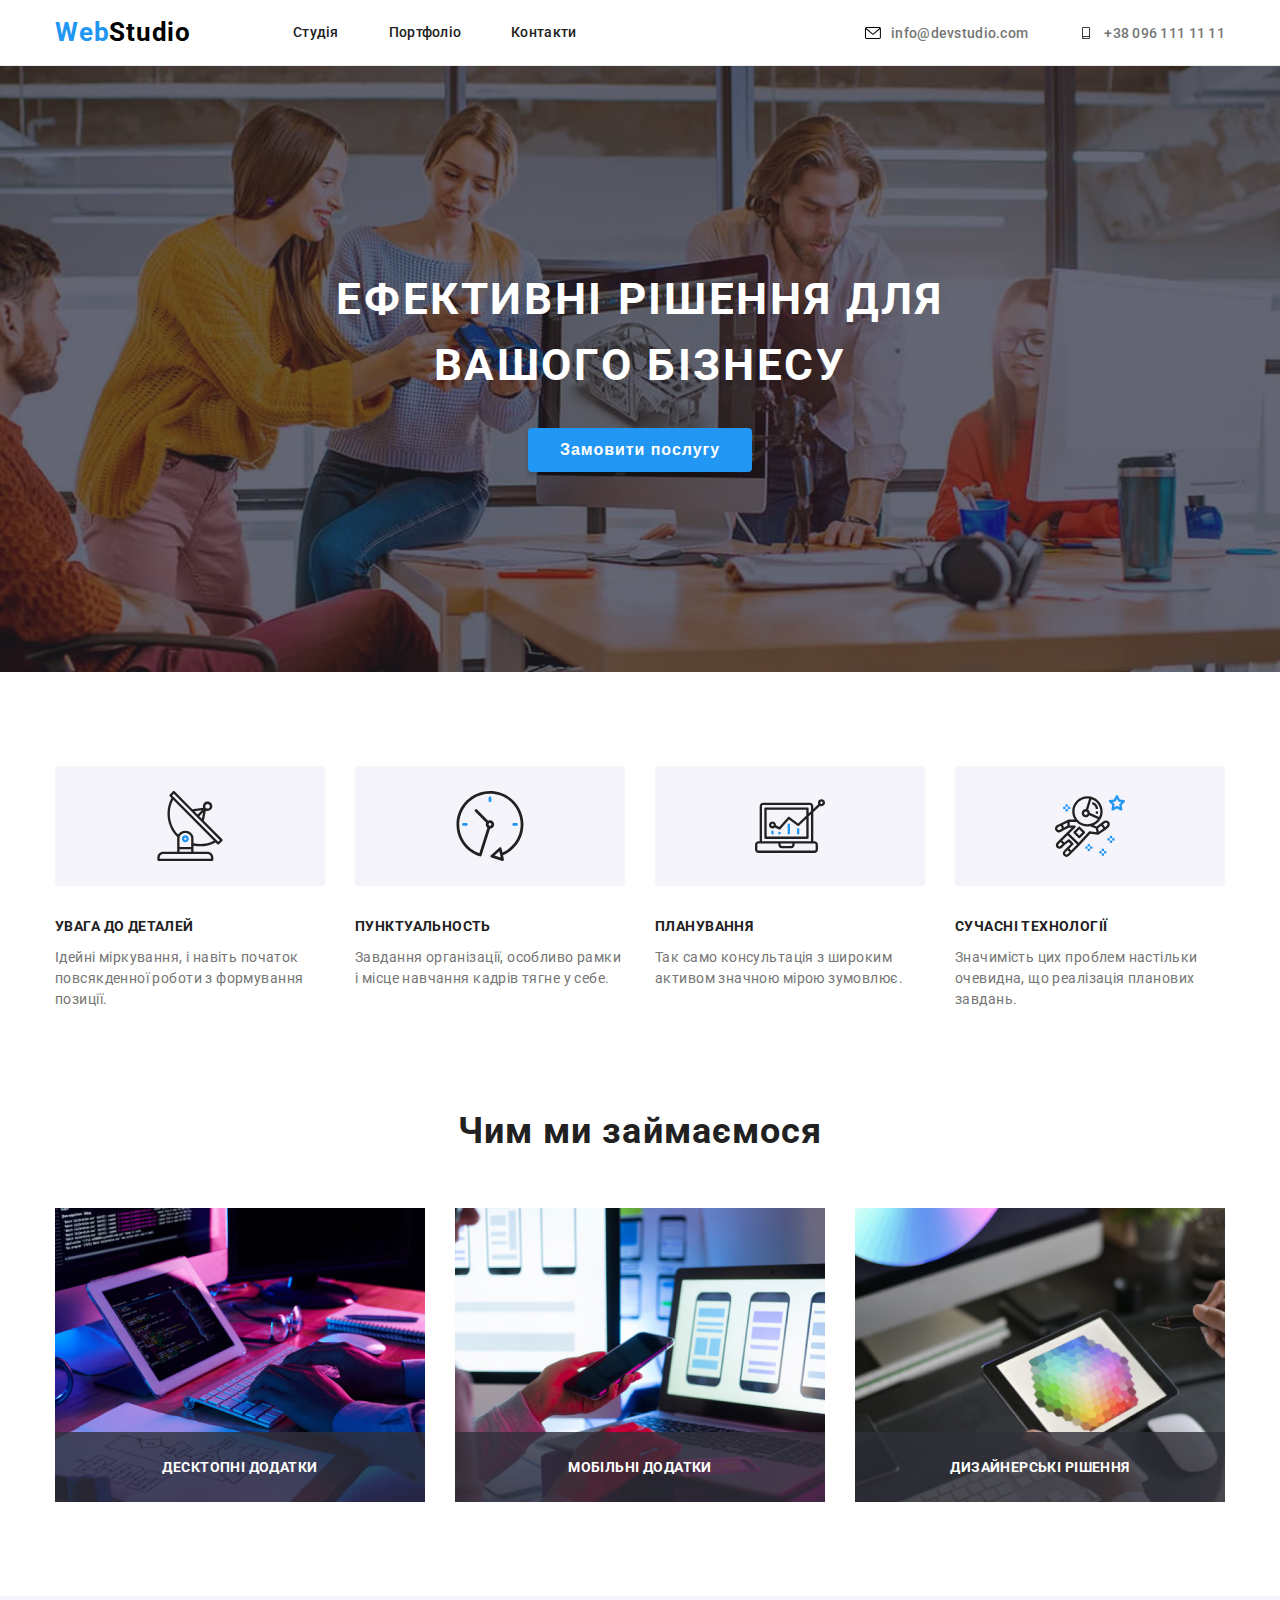
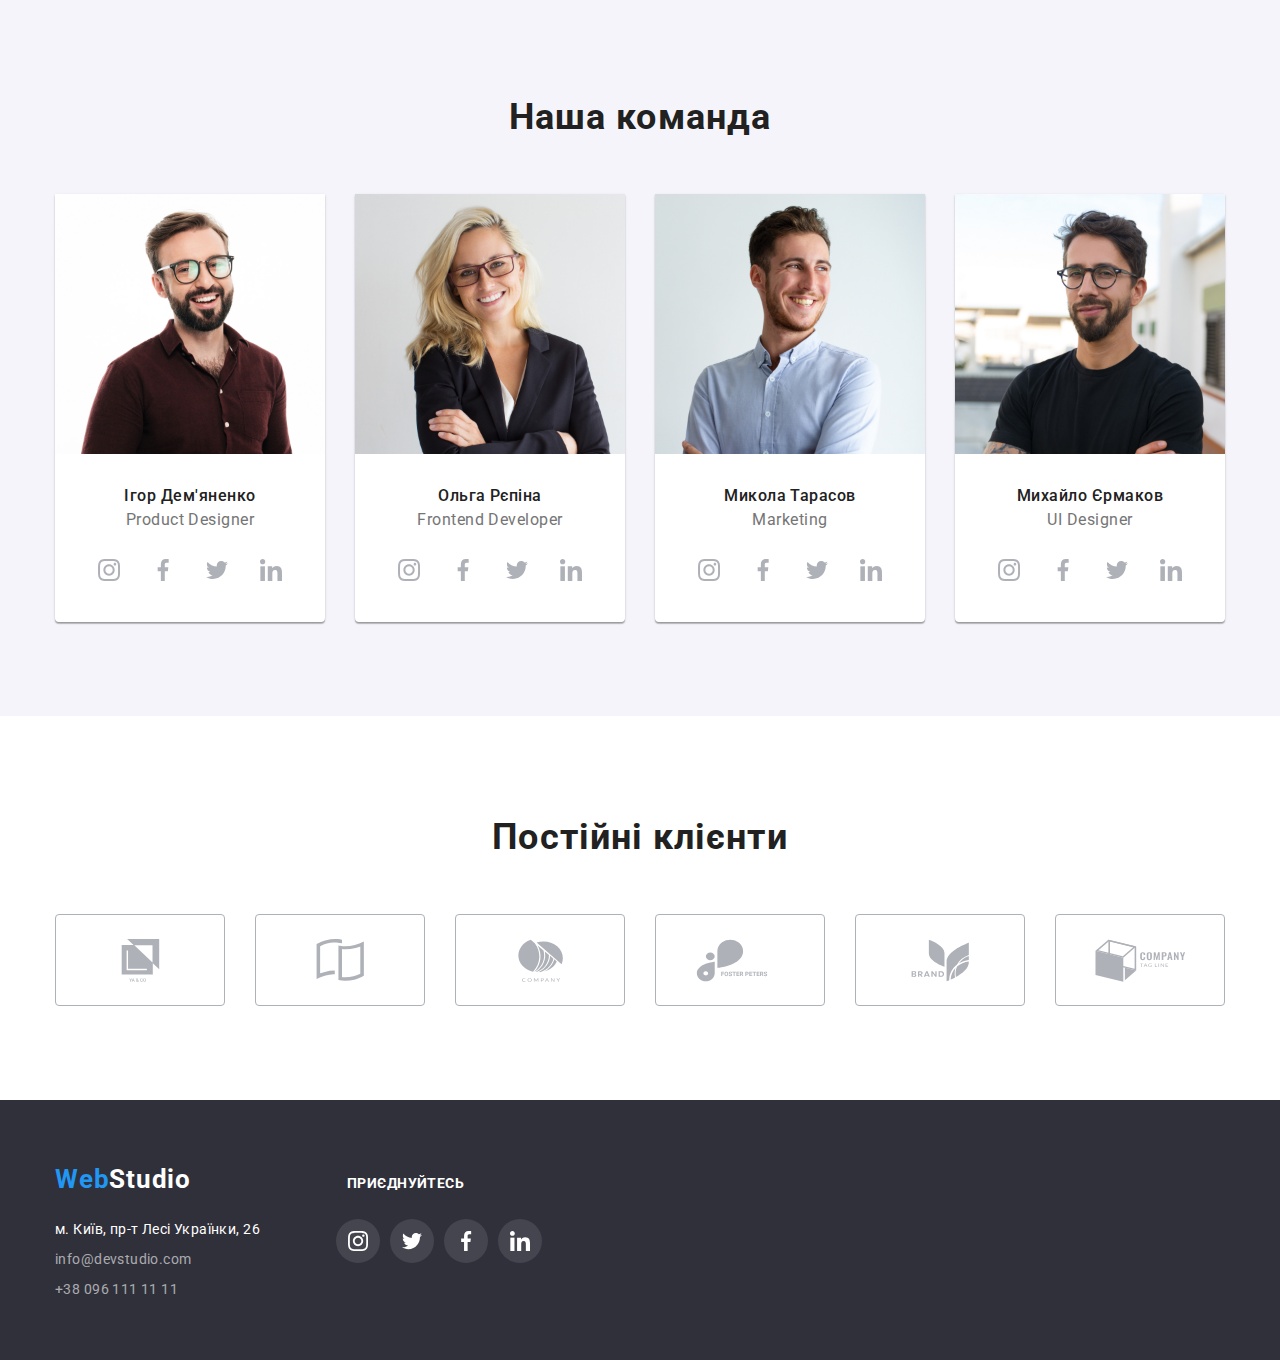
==== index.html @ 4a51af78 "+" ====
<!DOCTYPE html>
<html lang="uk">
  <head>
    <meta charset="UTF-8" />
    <meta http-equiv="X-UA-Compatible" content="IE=edge" />
    <meta name="viewport" content="width=device-width, initial-scale=1.0" />
    <link rel="preconnect" href="https://fonts.googleapis.com" />
    <link rel="preconnect" href="https://fonts.gstatic.com" crossorigin />
    <link
      href="https://fonts.googleapis.com/css2?family=Roboto:wght@400;500;700;900&display=swap"
      rel="stylesheet"
    />
    <link
      rel="stylesheet"
      href="https://cdnjs.cloudflare.com/ajax/libs/modern-normalize/1.1.0/modern-normalize.min.css"
      integrity="sha512-wpPYUAdjBVSE4KJnH1VR1HeZfpl1ub8YT/NKx4PuQ5NmX2tKuGu6U/JRp5y+Y8XG2tV+wKQpNHVUX03MfMFn9Q=="
      crossorigin="anonymous"
      referrerpolicy="no-referrer"
    />
    <link rel="stylesheet" href="css/style.css" />
    <title>WebStudio</title>
  </head>
  <body>
    <!-- header -->
    <header class="header">
      <div class="conteiner-header">
        <nav class="navbar">
          <a class="logo" href="/">Web<span class="logo-color">Studio</span></a>
          <ul class="nav-links">
            <li>
              <a href="./index.html" class="header-nav-link">Студія</a>
            </li>
            <li>
              <a href="./portfolio.html" class="header-nav-link">Портфоліо</a>
            </li>
            <li>
              <a href="#" class="header-nav-link">Контакти</a>
            </li>
          </ul>
        </nav>
        <ul class="contacts-link">
          <li>
            <a class="contacts-list" href="mailto:info@devstudio.com">
              <svg class="icon-header">
                <use href="./images/svg/sprite.svg#icon-envelope"></use>
              </svg>
              <span>info@devstudio.com</span>
            </a>
          </li>
          <li>
            <a class="contacts-list" href="tel:+380961111111">
              <svg class="icon-header">
                <use href="./images/svg/sprite.svg#icon-smartphone"></use>
              </svg>
              <span>+38 096 111 11 11</span></a
            >
          </li>
        </ul>
      </div>
    </header>

    <!-- first -->
    <main class="main">
      <section>
        <div class="conteiner-hero">
          <h1 class="tittle-hero">
            Ефективні рішення для <br />
            вашого бізнесу
          </h1>
          <button type="button" class="buttonn-request">Замовити послугу</button>
        </div>
      </section>

      <!-- seconnd -->

      <section class="section">
        <div class="conteiner">
          <h2 class="visually-hidden">it has to be hidden</h2>
          <ul class="about-list">
            <li>
              <a href="" class="about-link-icon">
                <svg class="about-icon">
                  <use href="./images/svg/sprite.svg#icon-antenna-1"></use>
                </svg>
              </a>
              <h3 class="about-title">УВАГА ДО ДЕТАЛЕЙ</h3>
              <p class="about-text">
                Ідейні міркування, і навіть початок повсякденної роботи з формування позиції.
              </p>
            </li>
            <li>
              <a href="" class="about-link-icon">
                <svg class="about-icon">
                  <use href="./images/svg/sprite.svg#icon-clock-1"></use>
                </svg>
              </a>
              <h3 class="about-title">Пунктуальность</h3>
              <p class="about-text">
                Завдання організації, особливо рамки і місце навчання кадрів тягне у себе.
              </p>
            </li>
            <li>
              <a href="" class="about-link-icon">
                <svg class="about-icon">
                  <use href="./images/svg/sprite.svg#icon-diagram-1"></use>
                </svg>
              </a>
              <h3 class="about-title">ПЛАНУВАННЯ</h3>
              <p class="about-text">
                Так само консультація з широким активом значною мірою зумовлює.
              </p>
            </li>
            <li>
              <a href="" class="about-link-icon">
                <svg class="about-icon">
                  <use href="./images/svg/sprite.svg#icon-astronaut-1"></use>
                </svg>
              </a>
              <h3 class="about-title">СУЧАСНІ ТЕХНОЛОГІЇ</h3>
              <p class="about-text">
                Значимість цих проблем настільки очевидна, що реалізація планових завдань.
              </p>
            </li>
          </ul>
        </div>
      </section>

      <!-- third -->
      <section class="section no-padding">
        <div class="conteiner">
          <h3 class="title-shirt">Чим ми займаємося</h3>
          <ul class="shirt-list">
            <li>
              <img
                class="pic"
                width="370"
                src="./images/box1.jpg"
                alt="стіл з монітором та планшетом за яким працює чоловік"
              />
              <div class="shirt-box">
                <p class="shirt-box-text">Десктопні додатки</p>
              </div>
            </li>
            <li>
              <img
                class="pic"
                width="370"
                src="./images/box2.jpg"
                alt="дівчина в руці тримає телефон та сидить перед ноутбуком"
              />
              <div class="shirt-box">
                <p class="shirt-box-text">Мобільні додатки</p>
              </div>
            </li>
            <li>
              <img
                class="pic"
                width="370"
                src="./images/box3.jpg"
                alt="чоловік стоїть перед комп'ютером тримає в лівій руці планшет"
              />
              <div class="shirt-box">
                <p class="shirt-box-text">Дизайнерські рішення</p>
              </div>
            </li>
          </ul>
        </div>
      </section>

      <!-- our team -->

      <section class="section section-team">
        <div class="conteiner">
          <h2 class="title-team">Наша команда</h2>
          <ul class="our-team-list">
            <li>
              <div class="box">
                <img width="270" class="pic" src="./images/img.jpg" alt="Игорь Демьяненко" />
                <div class="box-our-team">
                  <h3 class="title-our-team">Ігор Дем'яненко</h3>
                  <p class="text-our-team">Product Designer</p>
                  <ul class="team-icon-list">
                    <li>
                      <a href="" class="team-icon-link">
                        <svg class="team-icon">
                          <use href="./images/svg/sprite.svg#icon-instagram-2"></use>
                        </svg>
                      </a>
                    </li>
                    <li>
                      <a href="" class="team-icon-link">
                        <svg class="team-icon">
                          <use href="./images/svg/sprite.svg#icon-facebook"></use>
                        </svg>
                      </a>
                    </li>
                    <li>
                      <a href="" class="team-icon-link">
                        <svg class="team-icon">
                          <use href="./images/svg/sprite.svg#icon-twitter"></use>
                        </svg>
                      </a>
                    </li>
                    <li>
                      <a href="" class="team-icon-link">
                        <svg class="team-icon">
                          <use href="./images/svg/sprite.svg#icon-linkedin"></use>
                        </svg>
                      </a>
                    </li>
                  </ul>
                </div>
              </div>
            </li>
            <li>
              <div class="box">
                <img width="270" class="pic" src="./images/img2.jpg" alt="Ольга Репина" />
                <div class="box-our-team">
                  <h3 class="title-our-team">Ольга Рєпіна</h3>
                  <p class="text-our-team">Frontend Developer</p>
                  <ul class="team-icon-list">
                    <li>
                      <a href="" class="team-icon-link">
                        <svg class="team-icon">
                          <use href="./images/svg/sprite.svg#icon-instagram-2"></use>
                        </svg>
                      </a>
                    </li>
                    <li>
                      <a href="" class="team-icon-link">
                        <svg class="team-icon">
                          <use href="./images/svg/sprite.svg#icon-facebook"></use>
                        </svg>
                      </a>
                    </li>
                    <li>
                      <a href="" class="team-icon-link">
                        <svg class="team-icon">
                          <use href="./images/svg/sprite.svg#icon-twitter"></use>
                        </svg>
                      </a>
                    </li>
                    <li>
                      <a href="" class="team-icon-link">
                        <svg class="team-icon">
                          <use href="./images/svg/sprite.svg#icon-linkedin"></use>
                        </svg>
                      </a>
                    </li>
                  </ul>
                </div>
              </div>
            </li>
            <li>
              <div class="box">
                <img width="270" class="pic" src="./images/img3.jpg" alt="Николай Тарасов" />
                <div class="box-our-team">
                  <h3 class="title-our-team">Микола Тарасов</h3>
                  <p class="text-our-team">Marketing</p>
                  <ul class="team-icon-list">
                    <li>
                      <a href="" class="team-icon-link">
                        <svg class="team-icon">
                          <use href="./images/svg/sprite.svg#icon-instagram-2"></use>
                        </svg>
                      </a>
                    </li>
                    <li>
                      <a href="" class="team-icon-link">
                        <svg class="team-icon">
                          <use href="./images/svg/sprite.svg#icon-facebook"></use>
                        </svg>
                      </a>
                    </li>
                    <li>
                      <a href="" class="team-icon-link">
                        <svg class="team-icon">
                          <use href="./images/svg/sprite.svg#icon-twitter"></use>
                        </svg>
                      </a>
                    </li>
                    <li>
                      <a href="" class="team-icon-link">
                        <svg class="team-icon">
                          <use href="./images/svg/sprite.svg#icon-linkedin"></use>
                        </svg>
                      </a>
                    </li>
                  </ul>
                </div>
              </div>
            </li>
            <li>
              <div class="box">
                <img width="270" class="pic" src="./images/img4.jpg" alt="Михаил Ермаков" />
                <div class="box-our-team">
                  <h3 class="title-our-team">Михайло Єрмаков</h3>
                  <p class="text-our-team">UI Designer</p>
                  <ul class="team-icon-list">
                    <li>
                      <a href="" class="team-icon-link">
                        <svg class="team-icon">
                          <use href="./images/svg/sprite.svg#icon-instagram-2"></use>
                        </svg>
                      </a>
                    </li>
                    <li>
                      <a href="" class="team-icon-link">
                        <svg class="team-icon">
                          <use href="./images/svg/sprite.svg#icon-facebook"></use>
                        </svg>
                      </a>
                    </li>
                    <li>
                      <a href="" class="team-icon-link">
                        <svg class="team-icon">
                          <use href="./images/svg/sprite.svg#icon-twitter"></use>
                        </svg>
                      </a>
                    </li>
                    <li>
                      <a href="" class="team-icon-link">
                        <svg class="team-icon">
                          <use href="./images/svg/sprite.svg#icon-linkedin"></use>
                        </svg>
                      </a>
                    </li>
                  </ul>
                </div>
              </div>
            </li>
          </ul>
        </div>
      </section>
      <section class="section">
        <div class="conteiner">
          <h3 class="customers-tittle">Постійні клієнти</h3>
          <ul class="customers-list">
            <li>
              <a href="" class="customers-link">
                <svg class="customers-icon">
                  <use href="./images/svg/sprite.svg#icon-Union"></use>
                </svg>
              </a>
            </li>
            <li>
              <a href="" class="customers-link">
                <svg class="customers-icon">
                  <use href="./images/svg/sprite.svg#icon-Union-1"></use>
                </svg>
              </a>
            </li>
            <li>
              <a href="" class="customers-link">
                <svg class="customers-icon">
                  <use href="./images/svg/sprite.svg#icon-Object"></use>
                </svg>
              </a>
            </li>
            <li>
              <a href="" class="customers-link">
                <svg class="customers-icon">
                  <use href="./images/svg/sprite.svg#icon-group"></use>
                </svg>
              </a>
            </li>
            <li>
              <a href="" class="customers-link">
                <svg class="customers-icon">
                  <use href="./images/svg/sprite.svg#icon-group-1"></use>
                </svg>
              </a>
            </li>
            <li>
              <a href="" class="customers-link">
                <svg class="customers-icon">
                  <use href="./images/svg/sprite.svg#icon-Object-1"></use>
                </svg>
              </a>
            </li>
          </ul>
        </div>
      </section>
    </main>

    <!-- footer -->
    <footer class="footer">
      <div class="conteiner">
        <div class="footer-first">
          <a class="logo-footer" href="/">Web<span class="logo-footer-span">Studio</span> </a>
          <p class="folow-us">приєднуйтесь</p>
        </div>
        <div class="footer-last">
          <address class="address">
            <ul class="contact-footer">
              <li>
                <a href="https://goo.gl/maps/E6LMGMojv2yCYR6s5">
                  <span class="address-color">м. Київ, пр-т Лесі Українки, 26</span>
                </a>
              </li>
              <li><a href="mailto:info@devstudio.com"> info@devstudio.com</a></li>
              <li><a href="tel:+380961111111">+38 096 111 11 11</a></li>
            </ul>
          </address>
          <ul class="footer-list-icon">
            <li>
              <a href="" class="footer-icon-link">
                <svg class="footer-icon">
                  <use href="./images/svg/sprite.svg#icon-instagram-2"></use>
                </svg>
              </a>
            </li>
            <li>
              <a href="" class="footer-icon-link">
                <svg class="footer-icon">
                  <use href="./images/svg/sprite.svg#icon-twitter-1"></use>
                </svg>
              </a>
            </li>
            <li>
              <a href="" class="footer-icon-link">
                <svg class="footer-icon">
                  <use href="./images/svg/sprite.svg#icon-facebook-1"></use>
                </svg>
              </a>
            </li>
            <li>
              <a href="" class="footer-icon-link">
                <svg class="footer-icon">
                  <use href="./images/svg/sprite.svg#icon-linkedin-1"></use>
                </svg>
              </a>
            </li>
          </ul>
        </div>
      </div>
    </footer>
  </body>
</html>
---- css/style.css ----
body {
  background: #fff;
  font-family: 'Roboto', sans-serif;
  margin: 0;
}

*,
::before,
::after {
  box-sizing: border-box;
}

img {
  display: block;
}

:root {
  --primary-text-color: rgb(0, 0, 0, 0.8);
  --title-text-color: #000000;
  --accent-color: #2196f3;
  --primary-bg-color: #f5f5f5;
}

h1,
h2,
h3,
h4,
h5,
h6,
.h1,
.h2,
.h3,
.h4,
.h5,
.h6 {
  margin-top: 0;
  margin-bottom: 0;
}

ul {
  list-style: none;
  padding: 0;
  margin: 0;
}

p {
  margin: 0;
}
a {
  text-decoration: none;
}
/*  */

/* HEader */
.header {
  border-bottom: 1px solid #ececec;
  max-width: 1600px;
  margin: 0 auto;
}

.conteiner-header {
  display: flex;
  align-items: center;
  padding-top: 13px;
  padding-bottom: 13px;
  width: 1200px;
  margin-left: auto;
  margin-right: auto;
  padding-left: 15px;
  padding-right: 15px;
}

.navbar {
  display: flex;
  align-items: center;
}

.logo {
  text-decoration: none;
  font-style: normal;
  font-weight: 700;
  font-size: 26px;
  line-height: 1.5;
  letter-spacing: 0.03em;
  color: #2196f3;
  width: 145px;
  align-items: center;
}

.logo-color {
  color: #000000;
}

.nav-links {
  display: flex;
  padding: 0;
  margin-left: 93px;
  align-items: center;
}

.nav-links li {
  margin-right: 50px;
  display: block;
}

.nav-links li:last-child {
  margin-right: 0;
}

.nav-links li a {
  transition: all 0.3s ease 0s;
  font-style: normal;
  font-weight: 500;
  font-size: 14px;
  line-height: 1.5;
  letter-spacing: 0.02em;
  color: #212121;
}

.nav-links li a:hover {
  color: var(--accent-color);
}

.nav-links li a:focus {
  color: var(--accent-color);
}

.header-nav-link {
  position: relative;
}

.header-nav-link::after {
  content: '';
  width: 100%;
  height: 2px;
  background-color: var(--accent-color);
  position: absolute;
  left: 0;
  bottom: -26px;
  border-radius: 2px;
  transform: scaleX(0);
}

.header-nav-link:hover::after {
  transform: scaleX(1);
}

/*contacts-link */

.contacts-link {
  display: flex;

  margin-left: auto;
  padding: 0;
  font-style: normal;
  font-weight: 500;
  font-size: 14px;
  line-height: 1.5;
  letter-spacing: 0.02em;
}
.contacts-link li a {
  display: flex;
  align-items: center;
  font-style: normal;
  font-weight: 500;
  font-size: 14px;
  line-height: 16px;
  letter-spacing: 0.02em;
  color: #757575;
}

.contacts-link li + li {
  margin-left: 50px;
}

.contacts-link li a {
  transition: cubic-bezier(0.25, 0, 0.2, 1);
}

.contacts-link li a:hover,
.contacts-link li a:focus {
  color: var(--accent-color);
}

/* svg-header */

.icon-header {
  width: 16px;
  height: 12px;
  margin-right: 10px;
}

.contacts-list {
  color: #757575;
}

.contacts-list:hover {
  fill: var(--accent-color);
}

/* first section */

.conteiner-hero {
  padding-top: 200px;
  padding-bottom: 200px;
  margin: 0 auto;
  max-width: 1600px;

  background-image: linear-gradient(to right, rgba(47, 48, 58, 0.4), rgba(47, 48, 58, 0.4)),
    url(../images/main.jpg);
  background-color: #2f303a;
  background-size: cover;
  background-repeat: no-repeat;
  background-position: center;

  text-align: center;
}

.tittle-hero {
  font-style: normal;
  font-weight: 700;
  font-size: 44px;
  line-height: 1.5;
  letter-spacing: 0.06em;
  text-transform: uppercase;
  margin-bottom: 30px;
  color: #ffffff;
}

/* Bg */

.buttonn-request {
  display: inline-block;
  background: #2196f3;
  border: none;
  box-shadow: 0px 4px 4px rgba(0, 0, 0, 0.15);
  border-radius: 4px;
  font-weight: 700;
  font-size: 16px;
  line-height: 1.5;
  padding: 10px 32px;
  text-align: center;
  letter-spacing: 0.06em;
  color: #ffffff;
  cursor: pointer;
}

/* section */
.conteiner {
  width: 1200px;
  margin-left: auto;
  margin-right: auto;
  padding-left: 15px;
  padding-right: 15px;
}
.section.no-padding {
  padding-top: 0;
}

.section {
  padding-top: 94px;
  padding-bottom: 94px;
}

/* section */
/* pic */

/* Seconns section */

.visually-hidden {
  position: absolute;
  width: 1px;
  height: 1px;
  margin: -1px;
  border: 0;
  padding: 0;
  white-space: nowrap;
  clip-path: inset(100%);
  clip: rect(0 0 0 0);
  overflow: hidden;
}

.about-list {
  display: flex;
}

.about-list li:nth-child(n + 2) {
  margin-left: 30px;
}

.about-list li {
  width: 270px;
}

.about-title {
  font-style: normal;
  font-weight: 700;
  font-size: 14px;
  line-height: 1.5;
  letter-spacing: 0.03em;
  text-transform: uppercase;
  color: #212121;
  margin-bottom: 10px;
}

.about-text {
  min-width: 270px;

  font-style: normal;
  font-weight: 400;
  font-size: 14px;
  line-height: 1.5;
  letter-spacing: 0.03em;
  color: #757575;
}

.about-link-icon {
  width: 270px;
  height: 120px;
  display: flex;
  justify-content: center;
  align-items: center;
  background-color: #f5f4fa;
  border-radius: 4px;
  margin-bottom: 30px;
}
.about-icon {
  width: 70px;
  height: 70px;
  gap: 30px;
}

/* third-section */

.title-shirt {
  text-align: center;
  margin-bottom: 50px;
  font-style: normal;
  font-weight: 700;
  font-size: 36px;
  line-height: 1.5;
  text-align: center;
  letter-spacing: 0.03em;
  color: #212121;
  margin-top: 0;
}

.shirt-list {
  list-style-type: none;
  display: flex;
  justify-content: space-between;
}

.pic {
  display: block;
}

.shirt-list li {
  position: relative;
}

.shirt-box {
  position: absolute;
  width: 370px;
  background-color: rgba(47, 48, 58, 0.8);
  display: flex;
  justify-content: center;
  align-items: center;
  padding-top: 27px;
  padding-bottom: 27px;
  bottom: 0;
  right: 0;
}

.shirt-box-text {
  font-family: 'Roboto';
  font-style: normal;
  font-weight: 700;
  font-size: 14px;
  line-height: 16px;
  text-align: center;
  letter-spacing: 0.03em;
  text-transform: uppercase;

  color: #ffffff;
}

/* our  aaa */

.title-team {
  text-align: center;
  font-style: normal;
  font-weight: 700;
  font-size: 36px;
  line-height: 1.5;
  text-align: center;
  letter-spacing: 0.03em;
  color: #212121;
  margin-bottom: 50px;
}

.our-team-list {
  display: flex;
  justify-content: space-between;
  list-style-type: none;
}

.title-our-team {
  text-align: center;

  font-style: normal;
  font-weight: 500;
  font-size: 16px;
  line-height: 1.5;
  text-align: center;
  letter-spacing: 0.03em;
  color: #212121;
}

.box-our-team {
  padding-top: 30px;
  padding-bottom: 30px;
}

.text-our-team {
  margin: 0;
  text-align: center;
  font-style: normal;
  font-weight: 400;
  font-size: 16px;
  line-height: 1.5;
  text-align: center;
  letter-spacing: 0.03em;
  color: #757575;
  margin-bottom: 16px;
}

.team-icon-link {
  width: 44px;
  height: 44px;
  display: flex;
  justify-content: center;
  align-items: center;
  background-color: transparent;
  border-radius: 50%;
  fill: #afb1b8;
}
.team-icon-link:hover {
  background-color: var(--accent-color);
}

.team-icon-link:focus {
  background-color: var(--accent-color);
}

.team-icon-link:hover .team-icon {
  fill: #ffffff;
}

.team-icon-link:focus .team-icon {
  fill: #ffffff;
}

a .team-icon {
  width: 22px;
  height: 22px;
  fill: #afb1b8;
}
.team-icon:hover {
  fill: var(--accent-color);
}

.team-icon-list {
  display: flex;
  justify-content: center;
  align-items: center;
  gap: 10px;
}
.box {
  width: 270px;

  box-shadow: 0px 1px 3px rgba(0, 0, 0, 0.12), 0px 1px 1px rgba(0, 0, 0, 0.14),
    0px 2px 1px rgba(0, 0, 0, 0.2);
  border-radius: 0px 0px 4px 4px;
  background-color: #ffffff;
}

.section-team {
  max-width: 1600px;
  margin: 0 auto;
  background-color: #f5f4fa;
}

/* Постійні клієнти */
.customers-tittle {
  text-align: center;

  font-family: 'Roboto';
  font-style: normal;
  font-weight: 700;
  font-size: 36px;
  line-height: 1.5;
  text-align: center;
  letter-spacing: 0.03em;
  color: #212121;
  margin-bottom: 50px;
}

.customers-list {
  display: flex;
  align-items: center;
  justify-content: center;
  display: flex;
  gap: 30px;
}

.customers-icon {
  width: 93px;
  height: 43px;
  fill: #afb1b8;
}
.customers-link {
  display: flex;
  justify-content: center;
  align-items: center;
  width: 170px;
  height: 92px;
  color: #afb1b8;
  border: 1px solid #afb1b8;
  border-radius: 4px;
}
.customers-link:hover {
  border-color: var(--accent-color);
  color: var(--accent-color);
}

.customers-icon {
  fill: currentColor;
}

/* footer */

.coonteiner-footer {
  width: 1200px;
  margin: 0 auto;
}
.footer {
  margin: 0 auto;
  background-color: #2f303a;
  padding-top: 60px;
  padding-bottom: 60px;
}
.logo-footer-span {
  color: #fff;
}
.logo-footer {
  display: block;
  margin-right: 156px;
  margin-bottom: 20px;

  font-style: normal;
  font-weight: 700;
  font-size: 26px;
  line-height: 1.5;
  letter-spacing: 0.03em;
  color: #2196f3;
}

.address {
  width: 231px;
  font-family: 'Roboto';
  font-style: normal;
  font-weight: 400;
  font-size: 14px;
  line-height: 1.5;
  letter-spacing: 0.03em;
  color: #ffffff;
  margin-right: 50px;
}

.contact-footer li a {
  color: rgba(255, 255, 255, 0.6);
  list-style-type: none;
  font-family: 'Roboto';
  font-style: normal;
  font-weight: 400;
  font-size: 14px;
  line-height: 1.5;
  letter-spacing: 0.03em;
}
.address-color {
  color: #ffffff;
}

.contact-footer li:not(:last-child) {
  margin-bottom: 9px;
}

.footer-first {
  display: flex;
  align-items: baseline;
}

.folow-us {
  font-family: 'Roboto';
  font-style: normal;
  font-weight: 700;
  font-size: 14px;
  line-height: 16px;
  letter-spacing: 0.03em;
  text-transform: uppercase;

  color: #ffffff;
}

.footer-last {
  display: flex;
}

.footer-list-icon {
  display: flex;
  gap: 10px;
}

.footer-icon {
  width: 20px;
  height: 20px;
}
.footer-icon-link {
  width: 44px;
  height: 44px;
  display: flex;
  align-items: center;
  justify-content: center;
  background-color: rgba(255, 255, 255, 0.1);
  border-radius: 50%;
  color: #ffffff;
}

.footer-icon-link:hover {
  background-color: var(--accent-color);
}

.footer-icon-link:focus {
  background-color: var(--accent-color);
}

.footer-icon-link .footer-icon {
  fill: #ffffff;
}

/* portfolio */

.filters-list {
  display: flex;

  width: 575px;

  margin-left: auto;
  margin-right: auto;
  margin-bottom: 34px;
}

.filters-list li:nth-child(n + 2) {
  margin-left: 8px;
}

.button-filters {
  padding: 6px 22px;
  border: none;
  cursor: pointer;

  background: #f5f4fa;
  border-radius: 4px;
  font-family: 'Roboto';
  font-style: normal;
  font-weight: 500;
  font-size: 16px;
  line-height: calc(16 / 12);
  text-align: center;
  letter-spacing: 0.03em;
  color: #212121;
}
.button-filters:focus {
  background-color: var(--accent-color);
  color: #fff;
}
.button-filters:hover {
  color: #fff;
  background-color: var(--accent-color);
}

.section-portfolio {
  width: 1200px;
  padding-left: 15px;
  padding-right: 15px;
  margin-left: auto;
  margin-right: auto;
  ackground: var(--primary-bg-color);
}

.find-list {
  display: flex;
  flex-wrap: wrap;
  align-items: center;
}

.portfolio-box-item {
  padding-top: 20px;
  padding-bottom: 20px;
  padding-left: 24px;
  border-bottom: 1px solid #eeeeee;
  border-left: 1px solid #eeeeee;
  border-right: 1px solid #eeeeee;
}

.portfolio-box-item:hover {
  box-shadow: 0px 1px 1px rgba(0, 0, 0, 0.12), 0px 4px 4px rgba(0, 0, 0, 0.06),
    1px 4px 6px rgba(0, 0, 0, 0.16);
}
.portfolio-box-item:focus {
  box-shadow: 0px 1px 1px rgba(0, 0, 0, 0.12), 0px 4px 4px rgba(0, 0, 0, 0.06),
    1px 4px 6px rgba(0, 0, 0, 0.16);
}

.title-find {
  font-style: normal;
  font-weight: 700;
  font-size: 18px;
  line-height: 1.5;
  letter-spacing: 0.06em;
  color: #212121;
}

.text-find {
  font-style: normal;
  font-weight: 400;
  font-size: 16px;
  line-height: 1.5;
  letter-spacing: 0.03em;
  color: #757575;
}

.portfolio-link {
  gap: 30px;
}

.find-list {
  gap: 30px;
}

/* .portfolio-link:nth-child(1) {
  margin-right: 30px;
  margin-bottom: 30px;
}
.portfolio-link:nth-child(2) {
  margin-right: 30px;
  margin-bottom: 30px;
}
.portfolio-link:nth-child(3) {
  margin-bottom: 30px;
}
.portfolio-link:nth-child(4) {
  margin-right: 30px;
  margin-bottom: 30px;
}
.portfolio-link:nth-child(5) {
  margin-right: 30px;
  margin-bottom: 30px;
}
.portfolio-link:nth-child(6) {
  margin-bottom: 30px;
}
.portfolio-link:nth-child(7) {
  margin-right: 30px;
  margin-bottom: 30px;
}
.portfolio-link:nth-child(8) {
  margin-right: 30px;
  margin-bottom: 30px;
}
.portfolio-link:nth-child(9) {
  margin-bottom: 30px;
} */

/* .box-filters {
  background: #ffffff;
  border: 1px solid #eeeeee;
  width: 370px;
  height: 404px;
} */
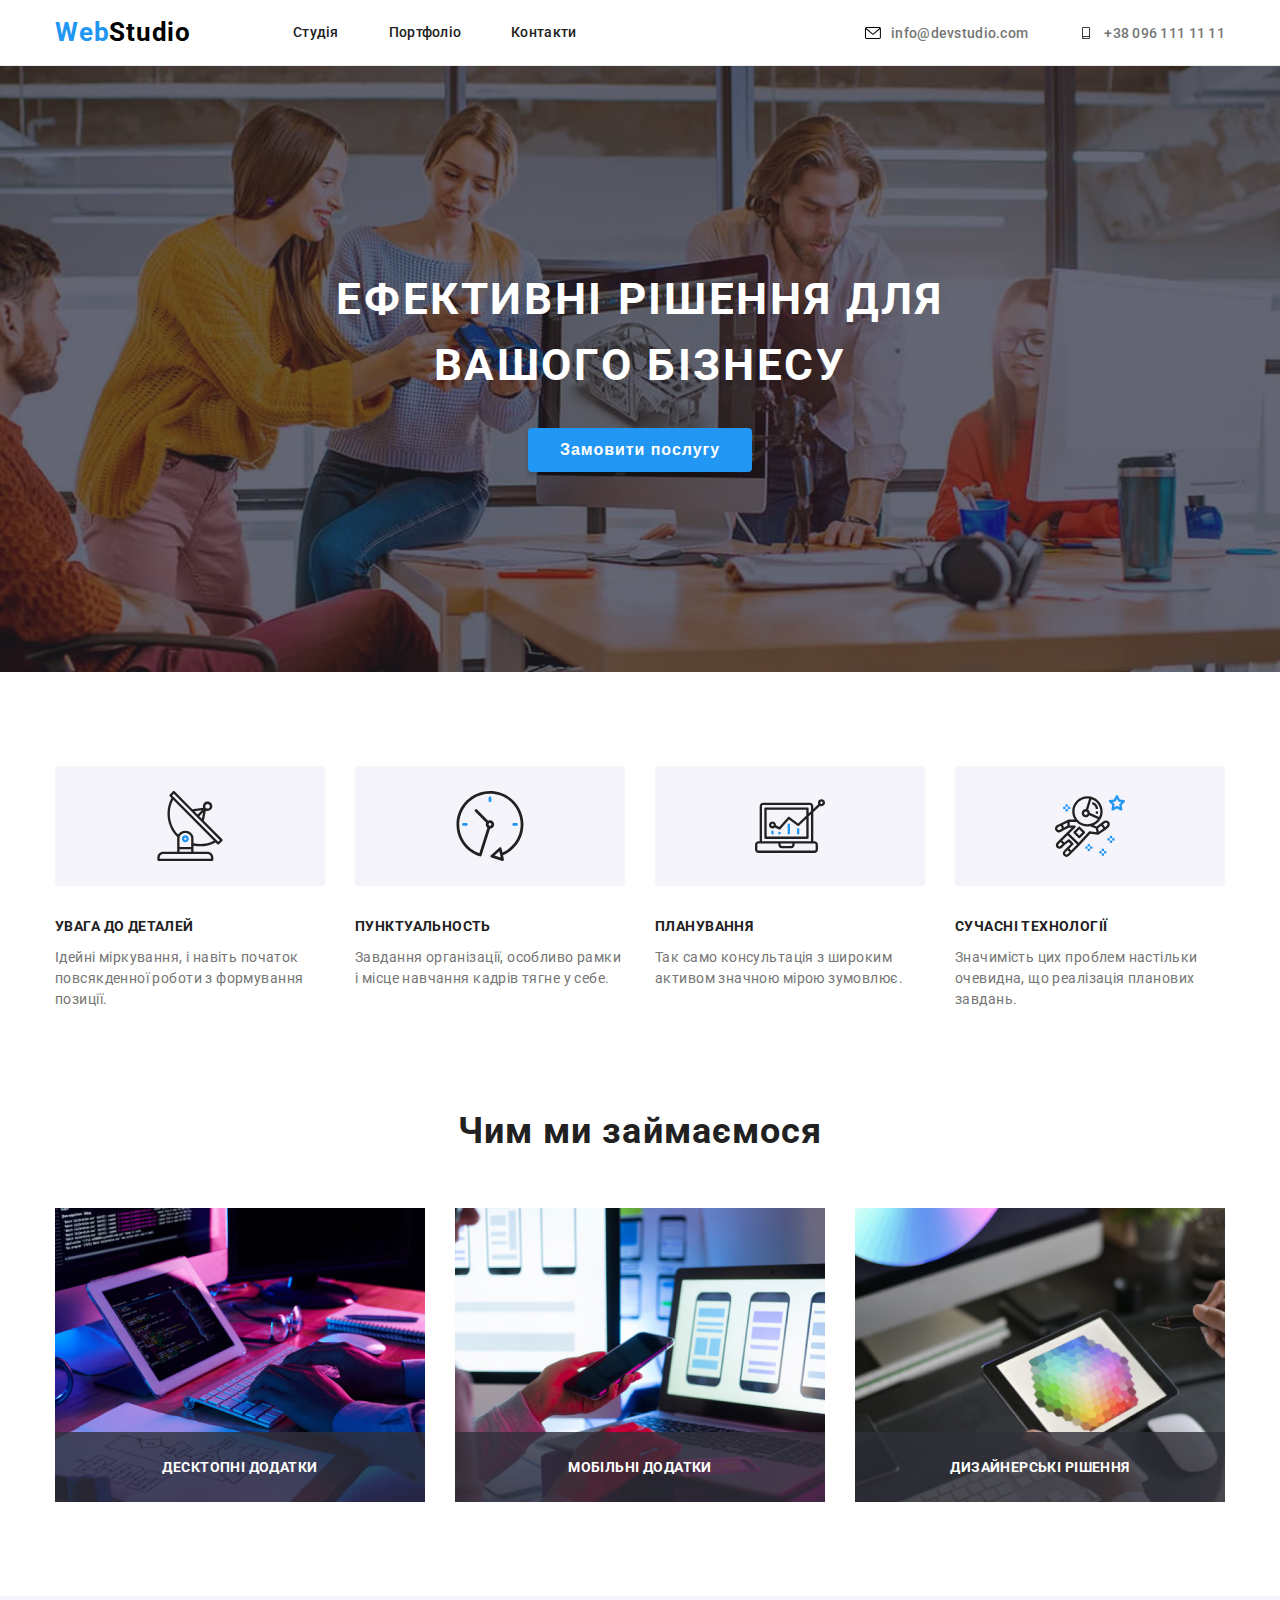
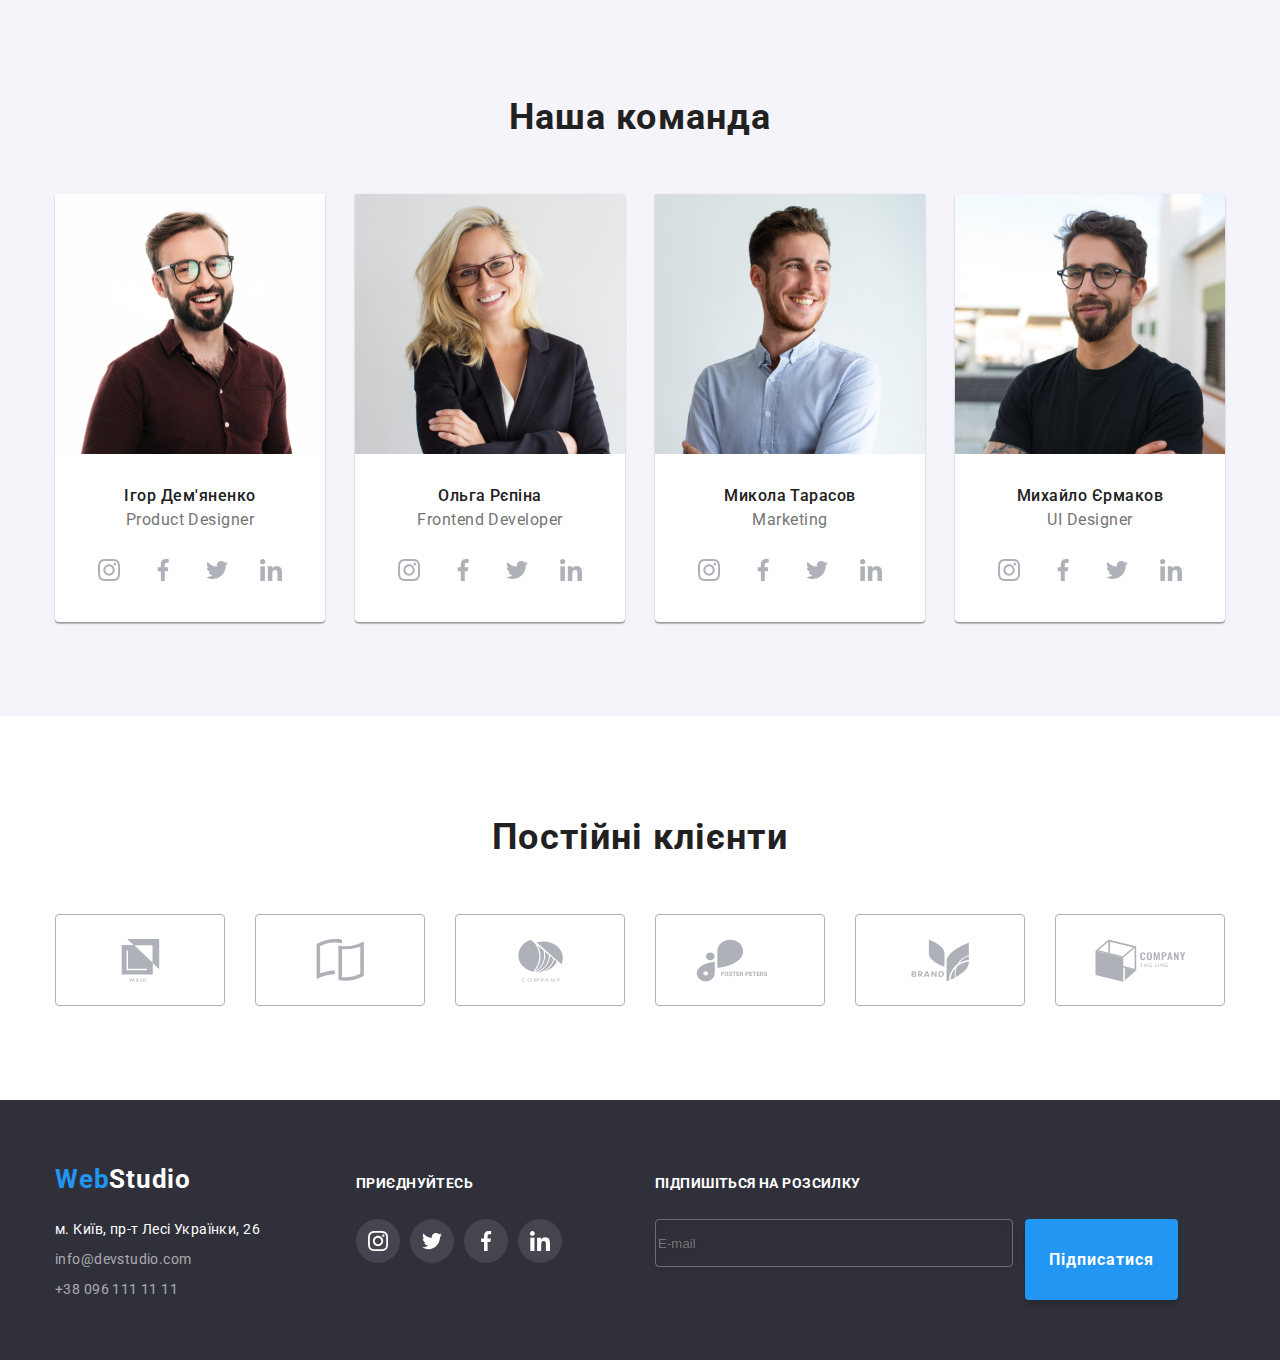
==== commit 04848fc3: "+" ====
--- a/index.html
+++ b/index.html
@@ -389,6 +389,7 @@
         <div class="footer-first">
           <a class="logo-footer" href="/">Web<span class="logo-footer-span">Studio</span> </a>
           <p class="folow-us">приєднуйтесь</p>
+          <p class="follow-us-text">Підпишіться на розсилку</p>
         </div>
         <div class="footer-last">
           <address class="address">
@@ -432,6 +433,16 @@
               </a>
             </li>
           </ul>
+          <input
+            class="input-email"
+            type="email"
+            id="email"
+            pattern=""
+            size="1"
+            placeholder="E-mail"
+            required
+          />
+          <button type="button" class="btn-footer">Підписатися</button>
         </div>
       </div>
     </footer>
--- a/css/style.css
+++ b/css/style.css
@@ -108,7 +108,7 @@
 }
 
 .nav-links li a {
-  transition: all 0.3s ease 0s;
+  transition: 250ms;
   font-style: normal;
   font-weight: 500;
   font-size: 14px;
@@ -143,6 +143,7 @@
 
 .header-nav-link:hover::after {
   transform: scaleX(1);
+  transition: 250ms;
 }
 
 /*contacts-link */
@@ -555,6 +556,7 @@
 }
 .logo-footer {
   display: block;
+  width: 145px;
   margin-right: 156px;
   margin-bottom: 20px;
 
@@ -575,7 +577,7 @@
   line-height: 1.5;
   letter-spacing: 0.03em;
   color: #ffffff;
-  margin-right: 50px;
+  margin-right: 70px;
 }
 
 .contact-footer li a {
@@ -609,23 +611,50 @@
   line-height: 16px;
   letter-spacing: 0.03em;
   text-transform: uppercase;
-
+  width: 206px;
+  margin-right: 93px;
   color: #ffffff;
 }
 
+.follow-us-text {
+  font-family: 'Roboto';
+  font-style: normal;
+  font-weight: 700;
+  font-size: 14px;
+  line-height: 16px;
+  letter-spacing: 0.03em;
+  text-transform: uppercase;
+
+  color: #ffffff;
+}
+
 .footer-last {
   display: flex;
 }
 
 .footer-list-icon {
+  width: 206px;
   display: flex;
   gap: 10px;
+  margin-right: 93px;
 }
 
 .footer-icon {
   width: 20px;
   height: 20px;
 }
+
+/* input-email */
+.input-email {
+  width: 358px;
+  height: 48px;
+  background-color: transparent;
+  border: 1px solid rgba(255, 255, 255, 0.3);
+  filter: drop-shadow(0px 4px 4px rgba(0, 0, 0, 0.15));
+  border-radius: 4px;
+  margin-right: 12px;
+}
+
 .footer-icon-link {
   width: 44px;
   height: 44px;
@@ -647,6 +676,30 @@
 
 .footer-icon-link .footer-icon {
   fill: #ffffff;
+}
+
+/* btn-footer */
+
+.btn-footer {
+  display: block;
+  align-items: center;
+  justify-content: center;
+  border: none;
+  font-family: 'Roboto';
+  font-style: normal;
+  font-weight: 700;
+  font-size: 16px;
+  line-height: 1.5;
+  display: flex;
+  align-items: center;
+  text-align: center;
+  letter-spacing: 0.06em;
+  color: #ffffff;
+
+  background-color: #2196f3;
+  box-shadow: 0px 4px 4px rgba(0, 0, 0, 0.15);
+  border-radius: 4px;
+  padding: 10px 24px;
 }
 
 /* portfolio */
@@ -704,8 +757,15 @@
   flex-wrap: wrap;
   align-items: center;
 }
-
 .portfolio-box-item {
+  padding-top: 20px;
+  padding-bottom: 20px;
+  border-bottom: 1px solid #eeeeee;
+  border-left: 1px solid #eeeeee;
+  border-right: 1px solid #eeeeee;
+}
+
+/* .portfolio-box-item {
   padding-top: 20px;
   padding-bottom: 20px;
   padding-left: 24px;
@@ -721,7 +781,7 @@
 .portfolio-box-item:focus {
   box-shadow: 0px 1px 1px rgba(0, 0, 0, 0.12), 0px 4px 4px rgba(0, 0, 0, 0.06),
     1px 4px 6px rgba(0, 0, 0, 0.16);
-}
+} */
 
 .title-find {
   font-style: normal;
@@ -730,6 +790,8 @@
   line-height: 1.5;
   letter-spacing: 0.06em;
   color: #212121;
+
+  margin-left: 25px;
 }
 
 .text-find {
@@ -739,14 +801,40 @@
   line-height: 1.5;
   letter-spacing: 0.03em;
   color: #757575;
+  margin-left: 25px;
 }
 
 .portfolio-link {
   gap: 30px;
 }
 
+.portfolio-link-img {
+  width: 370px;
+  background: #ffffff;
+}
+
+.img-box {
+  position: relative;
+}
+
+.img-box::before {
+  display: inline-block;
+  position: absolute;
+  top: 0;
+  right: 0;
+  content: '';
+  width: 100%;
+  height: 100%;
+  background-color: rgba(33, 150, 243, 0.9);
+}
+
 .find-list {
   gap: 30px;
+}
+
+.portfolio-link-img:hover {
+  box-shadow: 0px 1px 1px rgba(0, 0, 0, 0.12), 0px 4px 4px rgba(0, 0, 0, 0.06),
+    1px 4px 6px rgba(0, 0, 0, 0.16);
 }
 
 /* .portfolio-link:nth-child(1) {
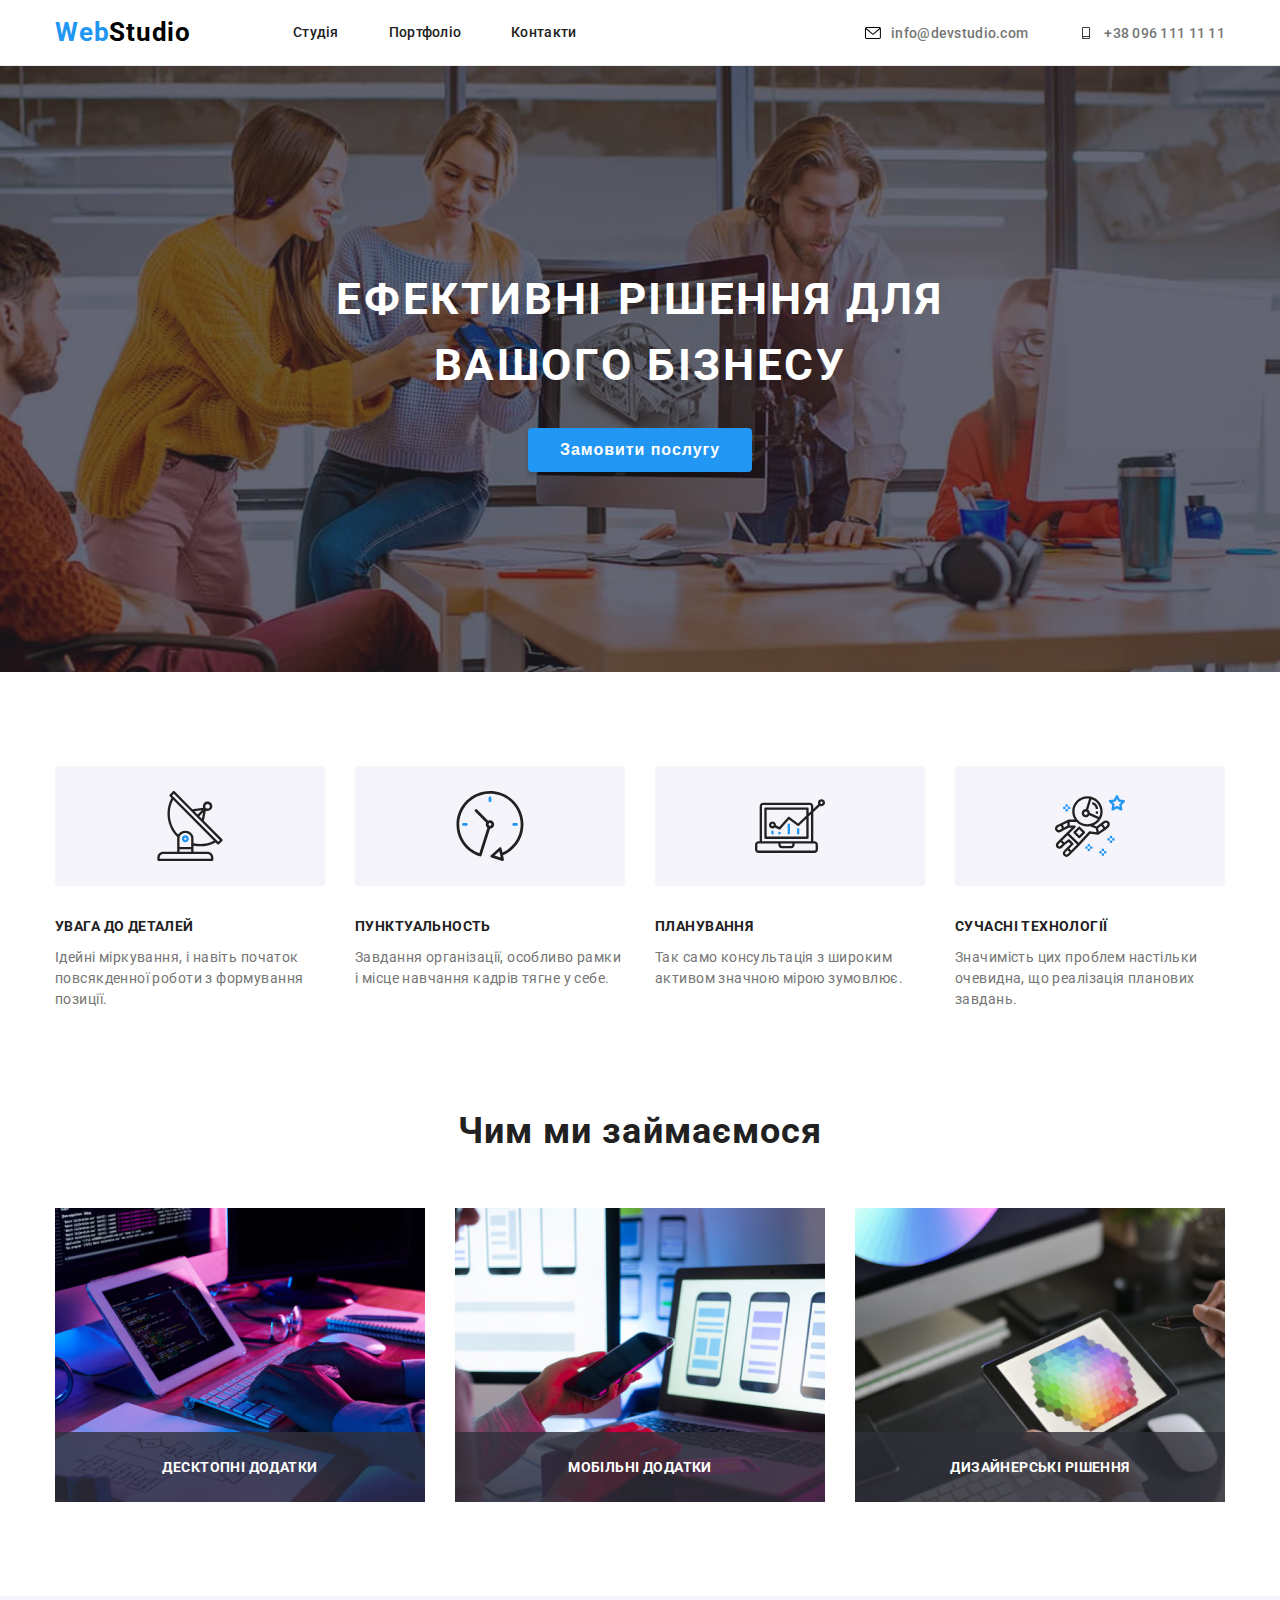
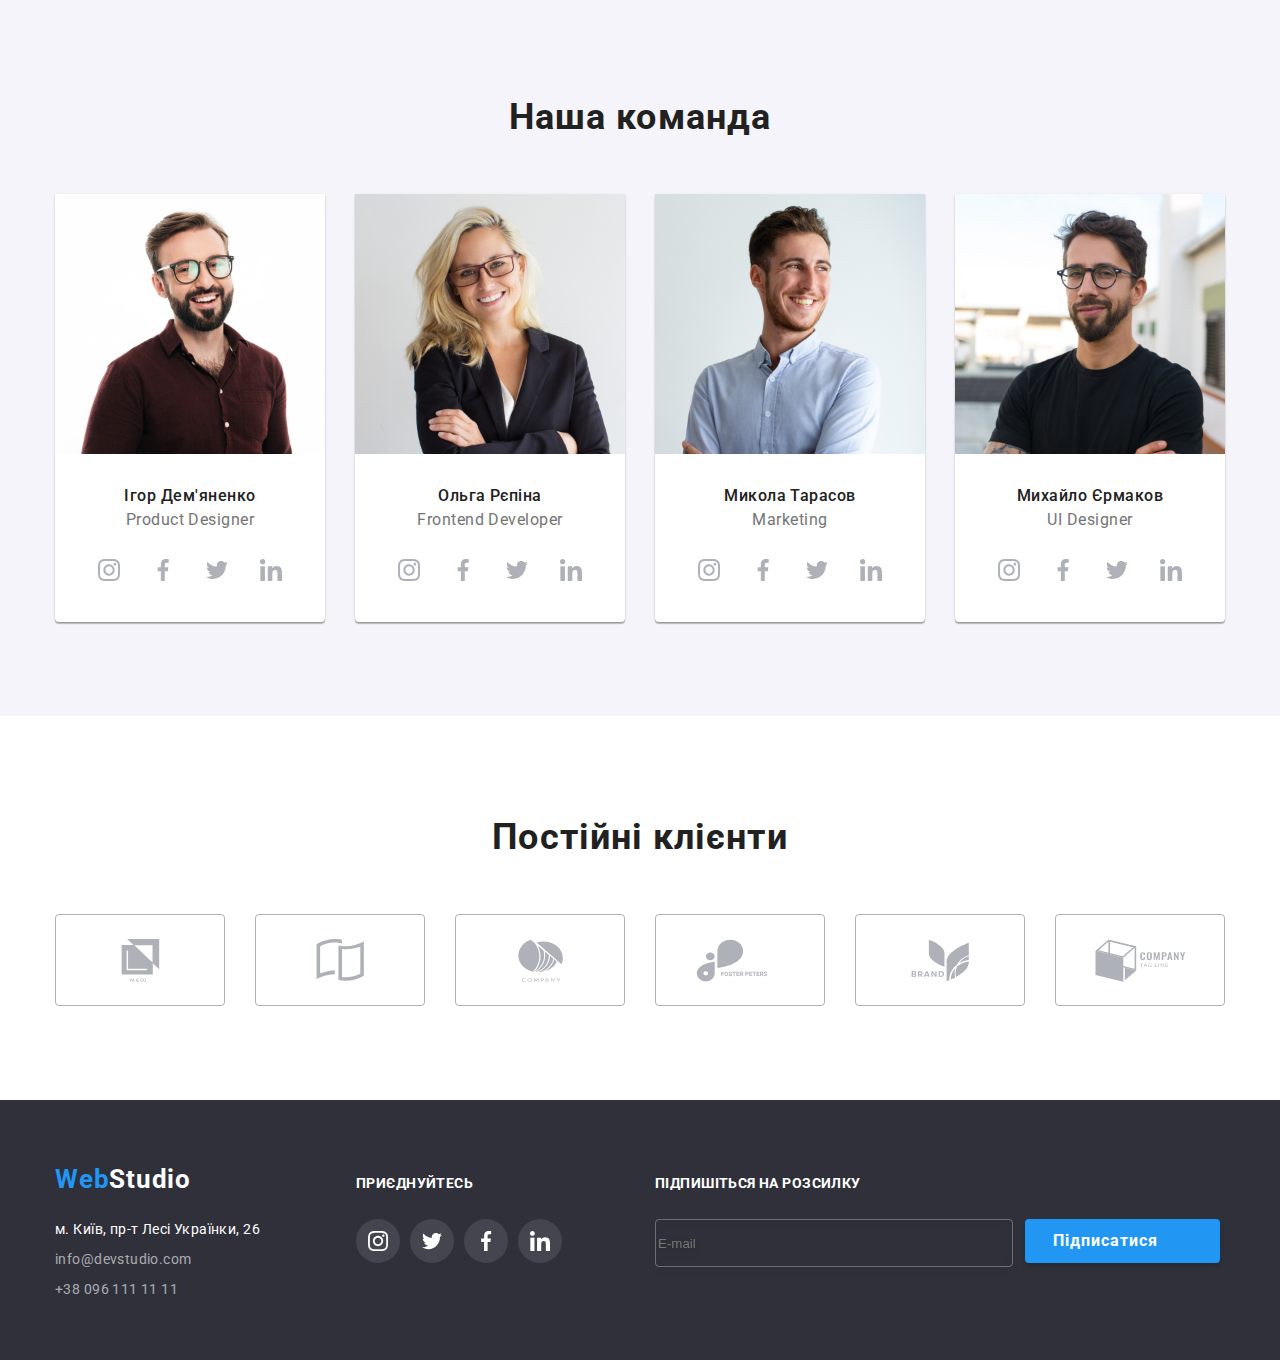
==== commit 01a6588b: "+" ====
--- a/index.html
+++ b/index.html
@@ -442,7 +442,9 @@
             placeholder="E-mail"
             required
           />
-          <button type="button" class="btn-footer">Підписатися</button>
+          <div>
+            <button type="button" class="btn-footer">Підписатися</button>
+          </div>
         </div>
       </div>
     </footer>
--- a/css/style.css
+++ b/css/style.css
@@ -681,7 +681,6 @@
 /* btn-footer */
 
 .btn-footer {
-  display: block;
   align-items: center;
   justify-content: center;
   border: none;
@@ -699,7 +698,7 @@
   background-color: #2196f3;
   box-shadow: 0px 4px 4px rgba(0, 0, 0, 0.15);
   border-radius: 4px;
-  padding: 10px 24px;
+  padding: 10px 62px 10px 28px;
 }
 
 /* portfolio */
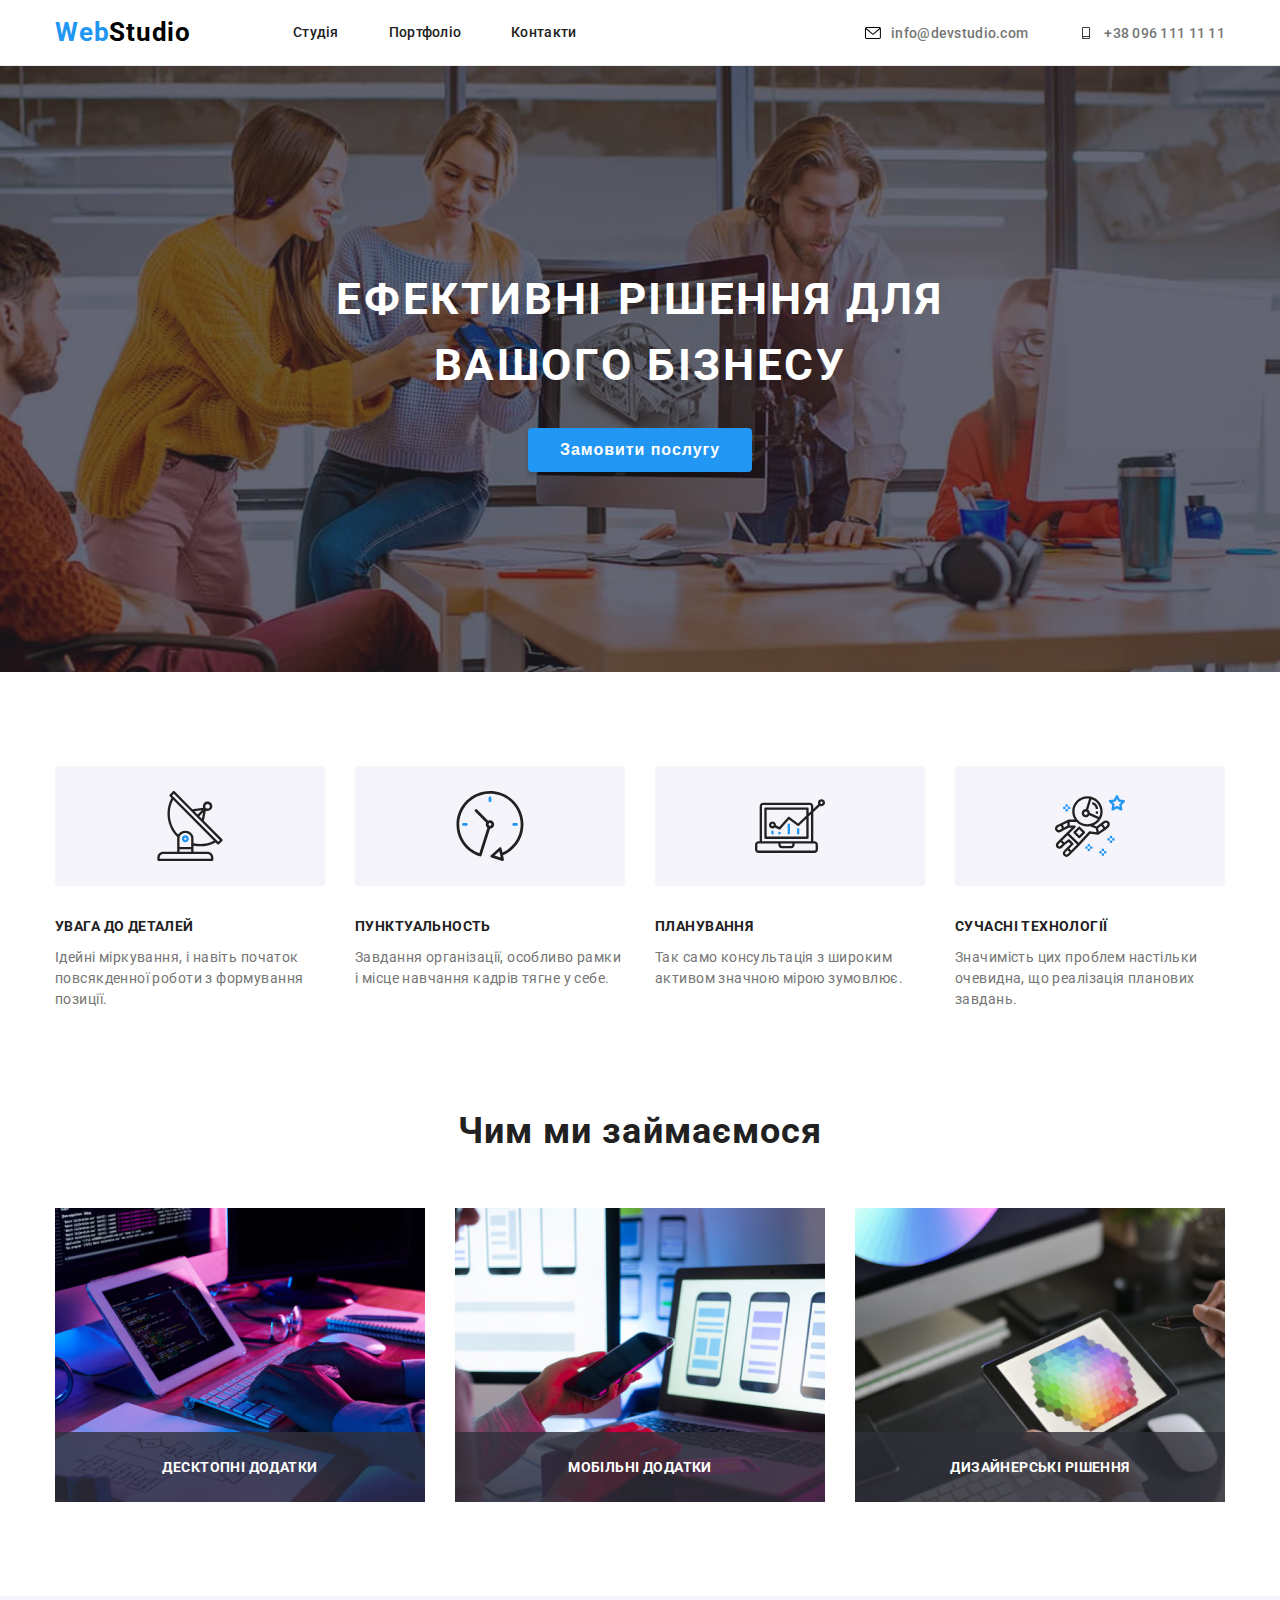
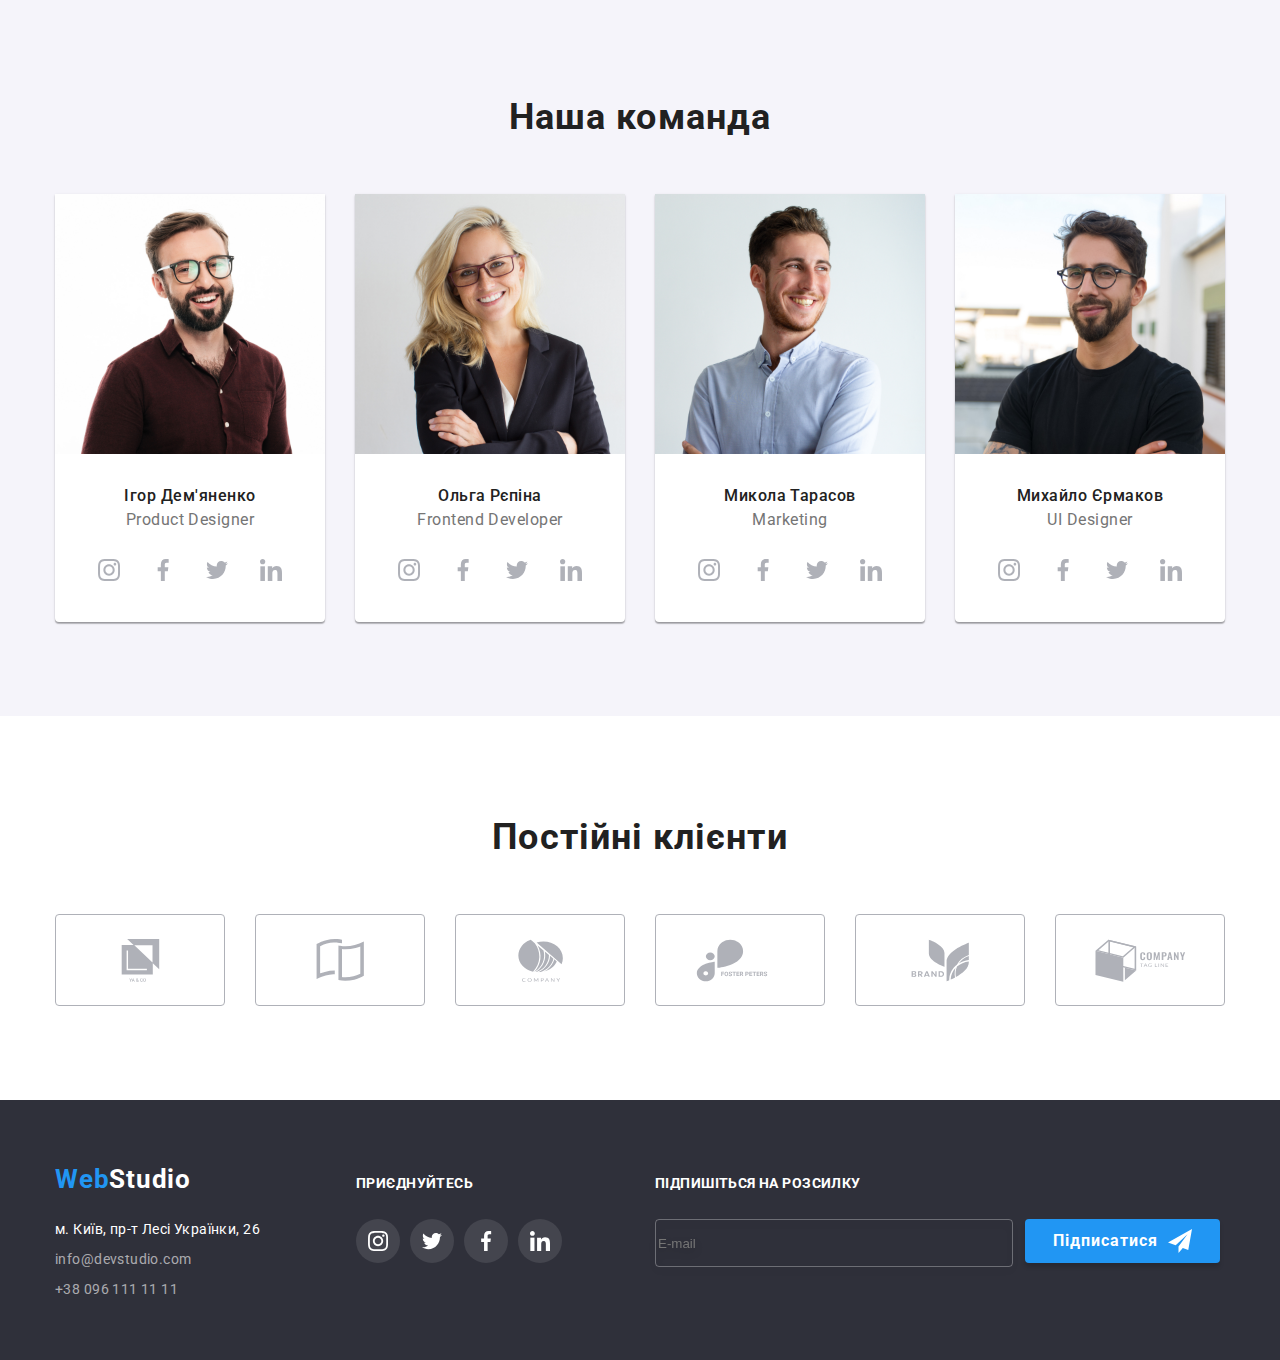
==== commit a44208a8: "+" ====
--- a/index.html
+++ b/index.html
@@ -443,7 +443,12 @@
             required
           />
           <div>
-            <button type="button" class="btn-footer">Підписатися</button>
+            <button type="button" class="btn-footer">
+              <span class="span-follow-footer">Підписатися</span
+              ><svg class="icon-send">
+                <use href="./images/sprite2.svg#icon-icon-send"></use>
+              </svg>
+            </button>
           </div>
         </div>
       </div>
--- a/css/style.css
+++ b/css/style.css
@@ -698,7 +698,16 @@
   background-color: #2196f3;
   box-shadow: 0px 4px 4px rgba(0, 0, 0, 0.15);
   border-radius: 4px;
-  padding: 10px 62px 10px 28px;
+  padding: 10px 28px 10px 28px;
+}
+
+.span-follow-footer {
+  margin-right: 10px;
+}
+.icon-send {
+  width: 24px;
+  height: 24px;
+  fill: #ffffff;
 }
 
 /* portfolio */
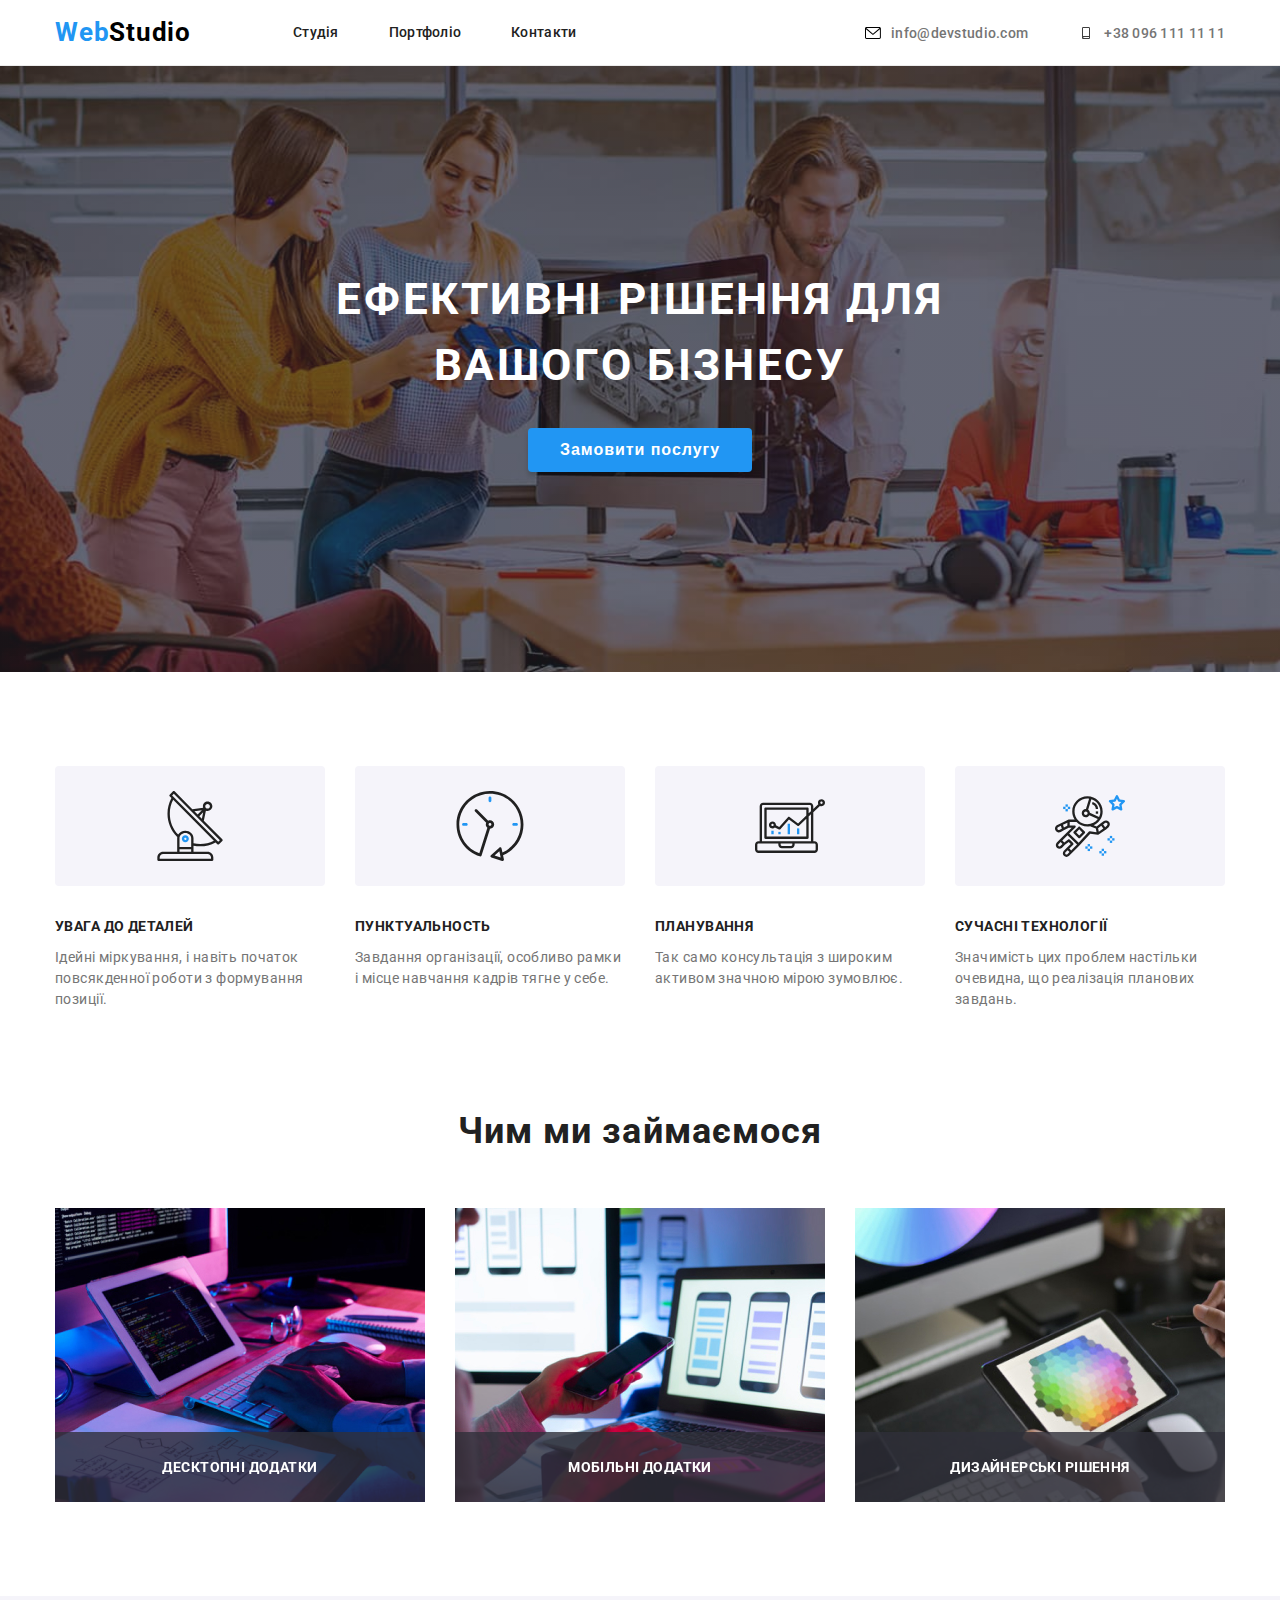
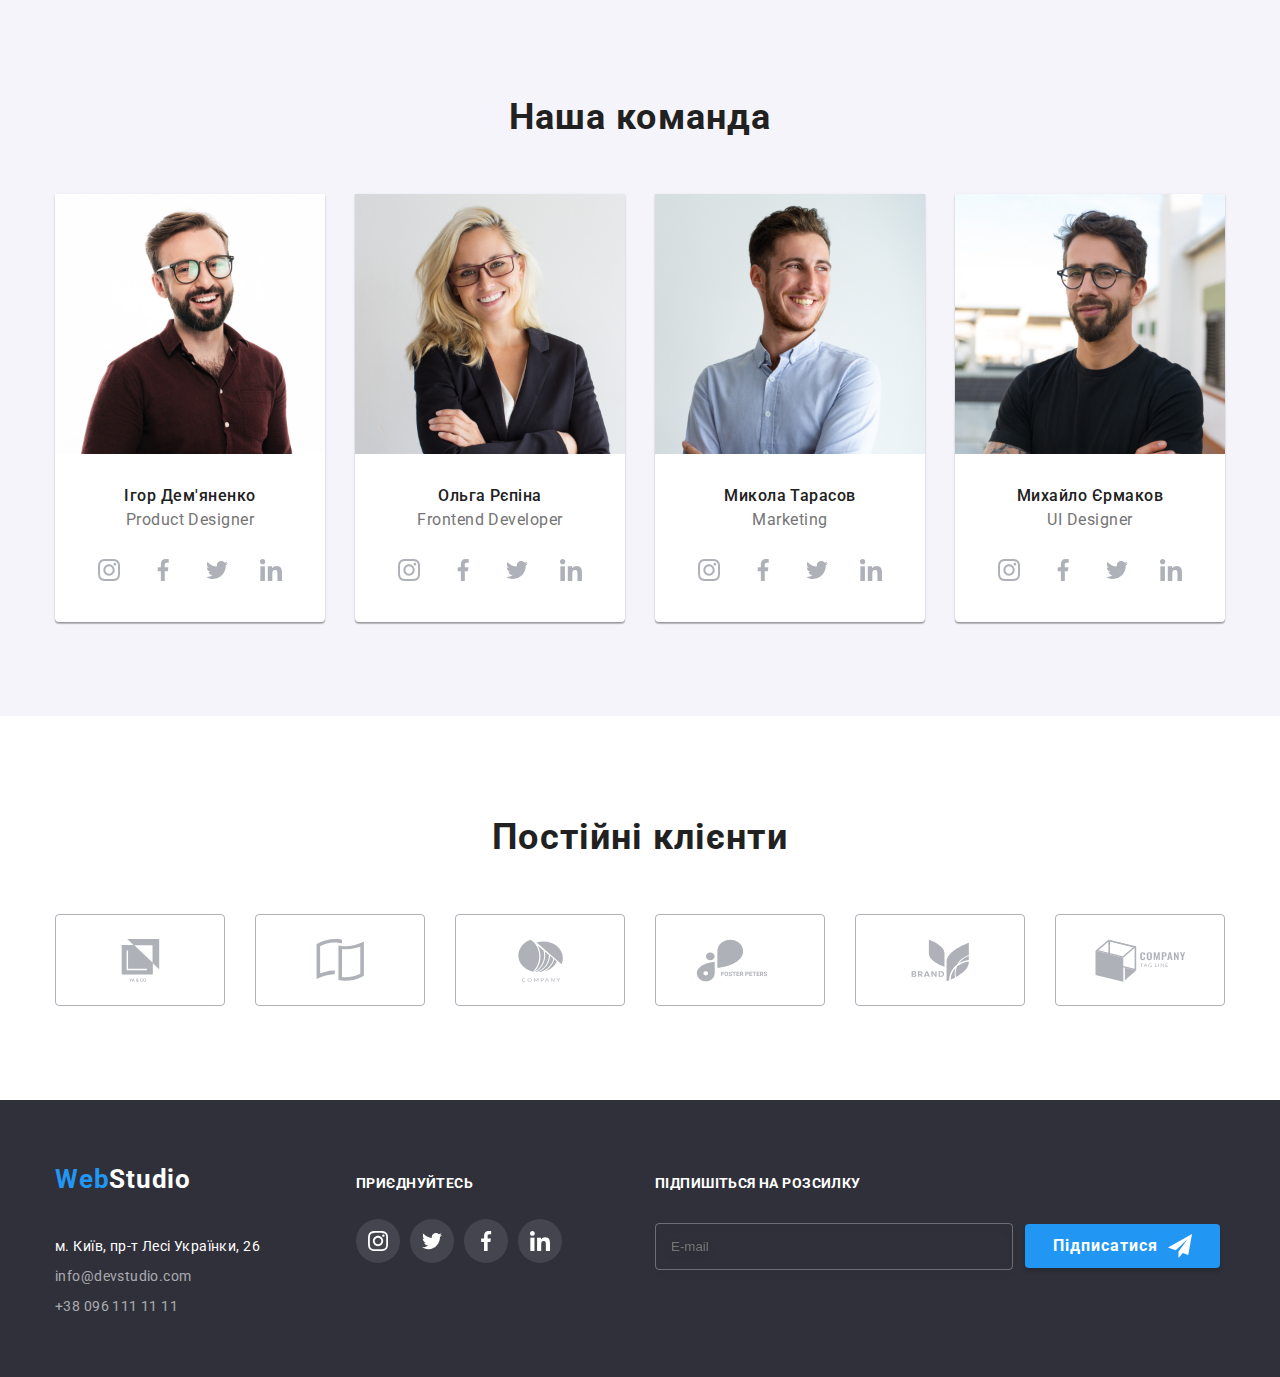
==== commit f392bd2e: "+" ====
--- a/index.html
+++ b/index.html
@@ -67,7 +67,21 @@
             Ефективні рішення для <br />
             вашого бізнесу
           </h1>
-          <button type="button" class="buttonn-request">Замовити послугу</button>
+          <button type="button" data-modal-open class="buttonn-request">Замовити послугу</button>
+          <div class="backdrop is-hidden" data-modal>
+            <div class="modal">
+              <div>
+                <button type="button" class="btn-close" data-modal-close>
+                  <svg class="icon-close">
+                    <use href="./images/svg/sprite3.svg#icon-close"></use>
+                  </svg>
+                </button>
+              </div>
+              <div class="conteiner-modal">
+                <h1 class="model-tittle">Залиште свої дані, ми вам передзвонимо</h1>
+              </div>
+            </div>
+          </div>
         </div>
       </section>
 
@@ -75,7 +89,7 @@
 
       <section class="section">
         <div class="conteiner">
-          <h2 class="visually-hidden">it has to be hidden</h2>
+          <h2 class="visually-hidden"></h2>
           <ul class="about-list">
             <li>
               <a href="" class="about-link-icon">
@@ -453,5 +467,6 @@
         </div>
       </div>
     </footer>
+    <script src="./modal.js"></script>
   </body>
 </html>
--- a/css/style.css
+++ b/css/style.css
@@ -49,6 +49,25 @@
 a {
   text-decoration: none;
 }
+
+/* section */
+.conteiner {
+  width: 1200px;
+  margin-left: auto;
+  margin-right: auto;
+  padding-left: 15px;
+  padding-right: 15px;
+}
+.section.no-padding {
+  padding-top: 0;
+}
+
+.section {
+  padding-top: 94px;
+  padding-bottom: 94px;
+}
+
+/* section */
 /*  */
 
 /* HEader */
@@ -127,11 +146,13 @@
 
 .header-nav-link {
   position: relative;
+  transition: 250ms cubic-bezier(0.4, 0, 0.2, 1);
 }
 
 .header-nav-link::after {
   content: '';
   width: 100%;
+  display: block;
   height: 2px;
   background-color: var(--accent-color);
   position: absolute;
@@ -139,11 +160,12 @@
   bottom: -26px;
   border-radius: 2px;
   transform: scaleX(0);
-}
-
-.header-nav-link:hover::after {
+  transition: transform 250ms cubic-bezier(0.4, 0, 0.2, 1);
+}
+
+.header-nav-link:hover::after,
+.header-nav-link:focus::after {
   transform: scaleX(1);
-  transition: 250ms;
 }
 
 /*contacts-link */
@@ -193,6 +215,8 @@
 
 .contacts-list {
   color: #757575;
+  transition-duration: 250ms;
+  transition-timing-function: cubic-bezier(0.25, 0, 0.2, 1);
 }
 
 .contacts-list:hover {
@@ -246,24 +270,69 @@
   cursor: pointer;
 }
 
-/* section */
-.conteiner {
-  width: 1200px;
+.backdrop {
+  position: fixed;
+  top: 0;
+  left: 0;
+  width: 100%;
+  height: 100%;
+  background-color: rgba(0, 0, 0, 0.2);
+}
+.backdrop.is-hidden {
+  opacity: 0;
+  pointer-events: none;
+}
+.modal {
+  position: absolute;
+  top: 50%;
+  left: 50%;
+  transform: translate(-50%, -50%);
+
+  min-width: 528px;
+  min-height: 581px;
+
+  background-color: #ffffff;
+  box-shadow: 0px 1px 3px rgba(0, 0, 0, 0.12), 0px 1px 1px rgba(0, 0, 0, 0.14),
+    0px 2px 1px rgba(0, 0, 0, 0.2);
+  border-radius: 4px;
+}
+.icon-close {
+  width: 18px;
+  height: 18px;
+  display: flex;
+  justify-content: center;
+  align-items: center;
+
+  fill: #000000;
+}
+
+.btn-close {
+  display: block;
+  background-color: #ffffff;
+  border: 1px solid rgba(0, 0, 0, 0.1);
+  border-radius: 50%;
+  padding: 6px;
   margin-left: auto;
-  margin-right: auto;
-  padding-left: 15px;
-  padding-right: 15px;
-}
-.section.no-padding {
-  padding-top: 0;
-}
-
-.section {
-  padding-top: 94px;
-  padding-bottom: 94px;
-}
-
-/* section */
+  margin-right: 8px;
+  margin-top: 8px;
+}
+
+.conteiner-modal {
+  width: 448px;
+  margin: 0 auto;
+}
+.model-tittle {
+  font-family: 'Roboto';
+  font-style: normal;
+  font-weight: 700;
+  font-size: 20px;
+  line-height: 23px;
+  text-align: center;
+  letter-spacing: 0.03em;
+
+  color: #212121;
+}
+
 /* pic */
 
 /* Seconns section */
@@ -445,6 +514,7 @@
   background-color: transparent;
   border-radius: 50%;
   fill: #afb1b8;
+  transition: 250ms cubic-bezier(0.4, 0, 0.2, 1);
 }
 .team-icon-link:hover {
   background-color: var(--accent-color);
@@ -519,6 +589,7 @@
   width: 93px;
   height: 43px;
   fill: #afb1b8;
+  transition: 250ms cubic-bezier(0.4, 0, 0.2, 1);
 }
 .customers-link {
   display: flex;
@@ -630,6 +701,7 @@
 
 .footer-last {
   display: flex;
+  align-items: baseline;
 }
 
 .footer-list-icon {
@@ -645,9 +717,12 @@
 }
 
 /* input-email */
+
 .input-email {
   width: 358px;
-  height: 48px;
+  padding-top: 15px;
+  padding-bottom: 15px;
+  padding-left: 15px;
   background-color: transparent;
   border: 1px solid rgba(255, 255, 255, 0.3);
   filter: drop-shadow(0px 4px 4px rgba(0, 0, 0, 0.15));
@@ -664,6 +739,7 @@
   background-color: rgba(255, 255, 255, 0.1);
   border-radius: 50%;
   color: #ffffff;
+  transition: 250ms cubic-bezier(0.4, 0, 0.2, 1);
 }
 
 .footer-icon-link:hover {
@@ -681,8 +757,10 @@
 /* btn-footer */
 
 .btn-footer {
+  display: block;
   align-items: center;
   justify-content: center;
+  cursor: pointer;
   border: none;
   font-family: 'Roboto';
   font-style: normal;
@@ -730,6 +808,7 @@
   padding: 6px 22px;
   border: none;
   cursor: pointer;
+  transition: 250ms cubic-bezier(0.4, 0, 0.2, 1);
 
   background: #f5f4fa;
   border-radius: 4px;
@@ -811,39 +890,56 @@
   color: #757575;
   margin-left: 25px;
 }
-
-.portfolio-link {
-  gap: 30px;
-}
+/* ::before */
 
 .portfolio-link-img {
   width: 370px;
   background: #ffffff;
-}
-
-.img-box {
+  transition: box-shadow 250ms cubic-bezier(0.4, 0, 0.2, 1);
   position: relative;
-}
-
+  overflow: hidden;
+}
+
+.link-box::before {
+  display: inline-block;
+  position: absolute;
+  content: '';
+  top: 0;
+  left: 0;
+  width: 100%;
+  height: 100%;
+  transition: transform 250ms cubic-bezier(0.4, 0, 0.2, 1);
+
+  transform: translateY(-100%);
+}
+.portfolio-link-img .link-box::before {
+  transform: translateY(0);
+}
+.find-list {
+  gap: 30px;
+}
+
+.portfolio-link-img:hover,
+.portfolio-link-img:focus {
+  box-shadow: 0px 1px 1px rgba(0, 0, 0, 0.12), 0px 4px 4px rgba(0, 0, 0, 0.06),
+    1px 4px 6px rgba(0, 0, 0, 0.16);
+}
+
+/* 
 .img-box::before {
   display: inline-block;
   position: absolute;
-  top: 0;
-  right: 0;
+  background-color: rgba(33, 150, 243, 0.9);
   content: '';
   width: 100%;
   height: 100%;
+  transition: transform 250ms cubic-bezier(0.4, 0, 0.2, 1);
+} */
+
+/* .img-box:hover::before {
   background-color: rgba(33, 150, 243, 0.9);
-}
-
-.find-list {
-  gap: 30px;
-}
-
-.portfolio-link-img:hover {
-  box-shadow: 0px 1px 1px rgba(0, 0, 0, 0.12), 0px 4px 4px rgba(0, 0, 0, 0.06),
-    1px 4px 6px rgba(0, 0, 0, 0.16);
-}
+  transform: translateY(-300px);
+} */
 
 /* .portfolio-link:nth-child(1) {
   margin-right: 30px;
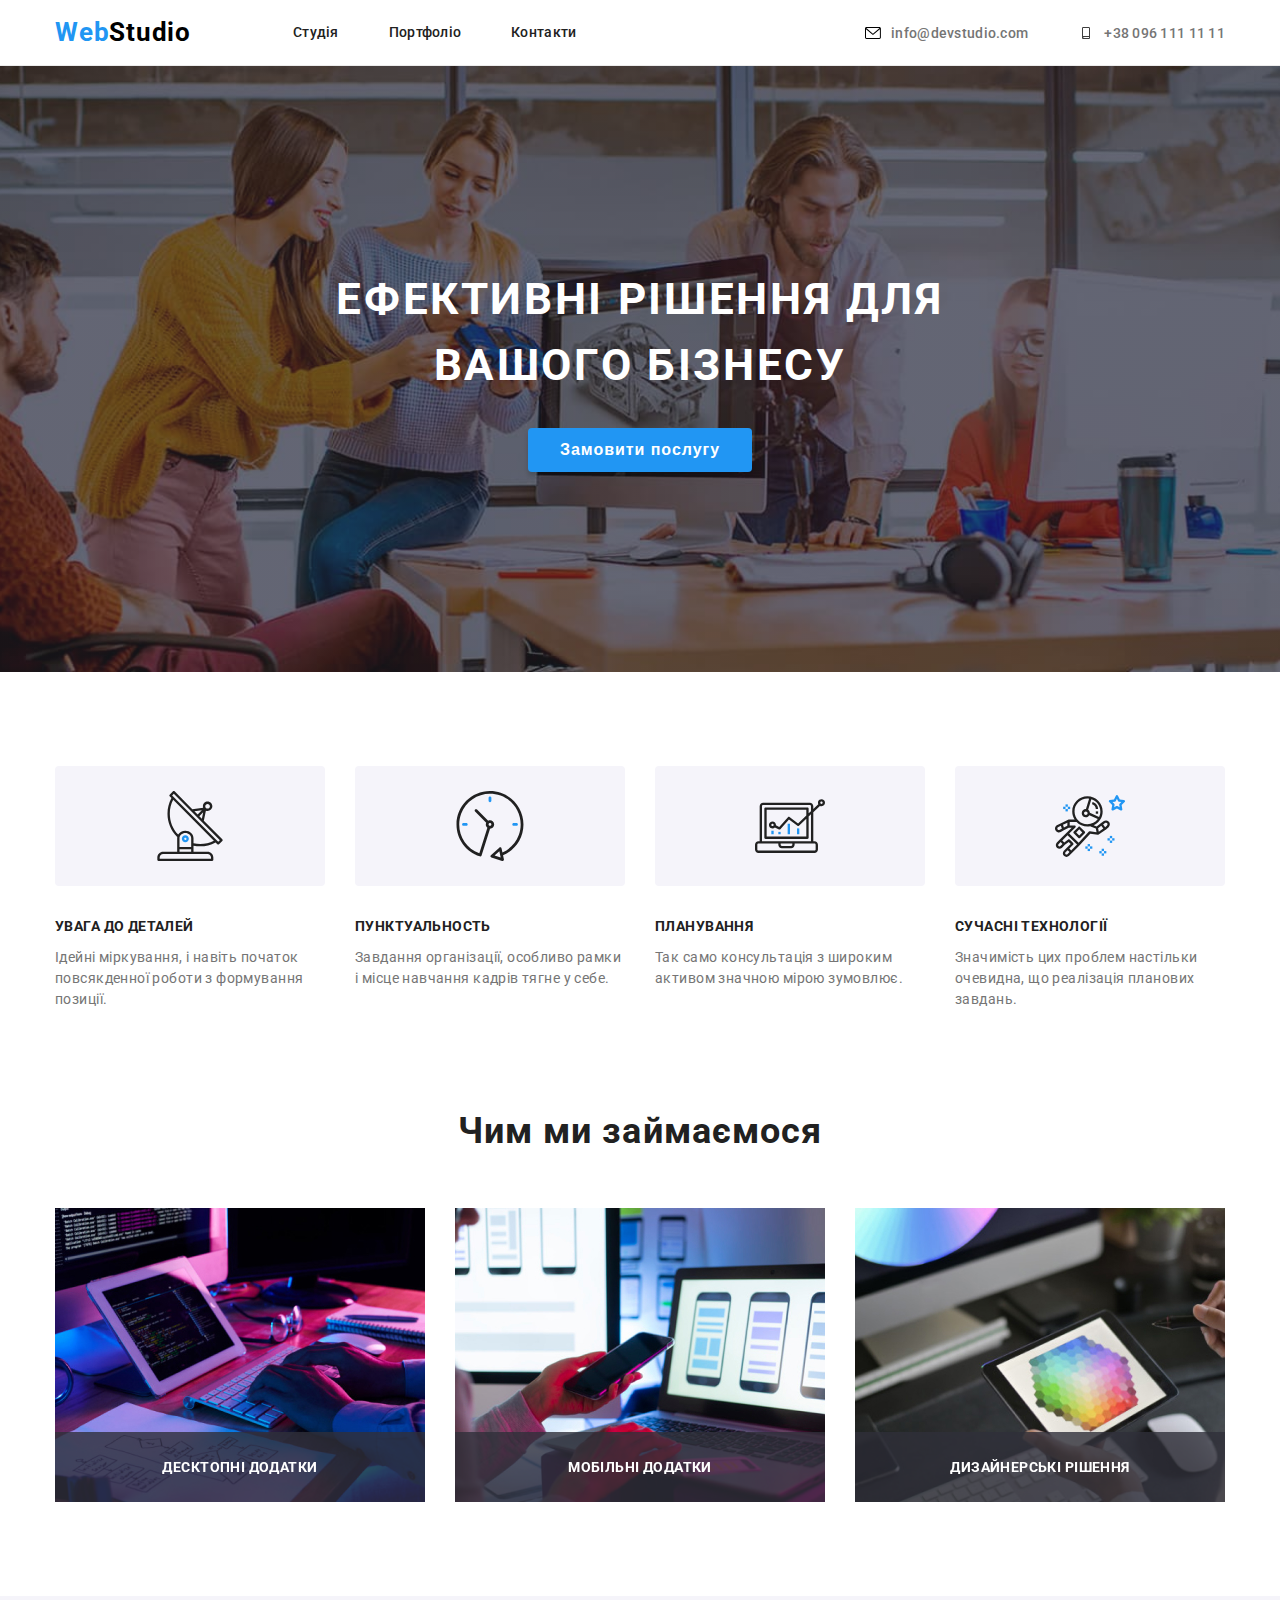
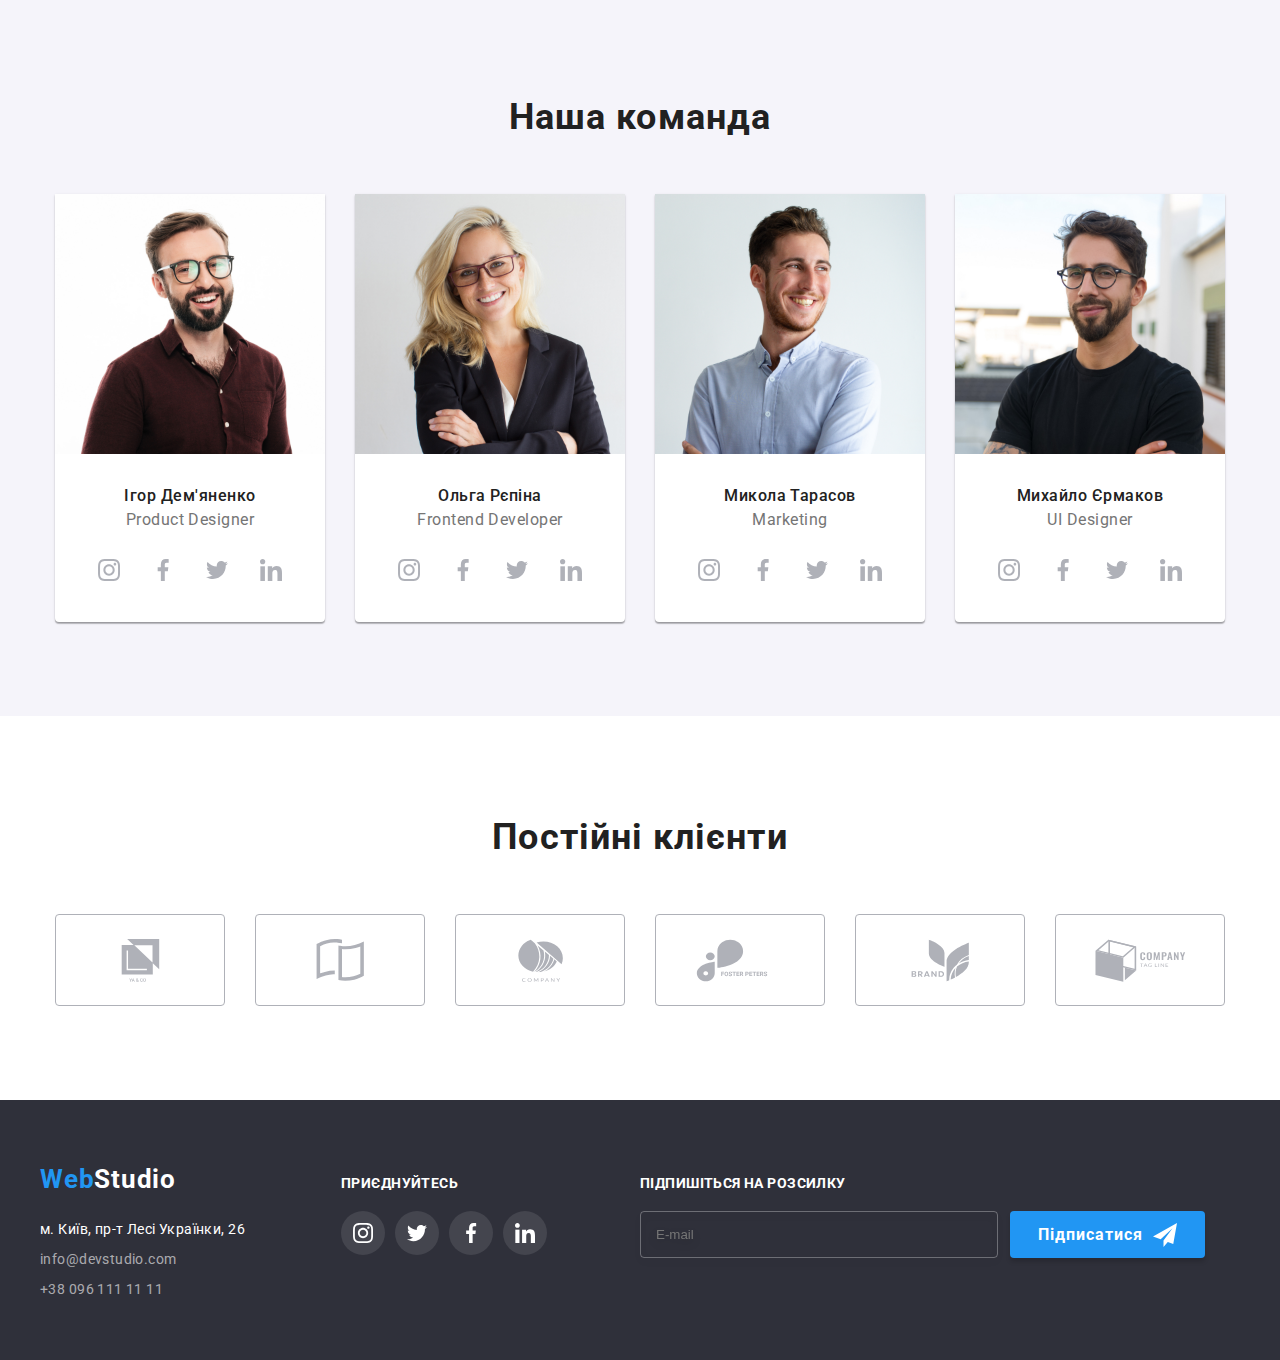
==== commit 06c041d7: "+" ====
--- a/index.html
+++ b/index.html
@@ -79,6 +79,19 @@
               </div>
               <div class="conteiner-modal">
                 <h1 class="model-tittle">Залиште свої дані, ми вам передзвонимо</h1>
+                <div class="lable">
+                  <label for="name">Ім'я</label>
+
+                  <input
+                    type="text"
+                    id="name"
+                    name="name"
+                    required
+                    minlength="4"
+                    maxlength="8"
+                    size="10"
+                  />
+                </div>
               </div>
             </div>
           </div>
@@ -399,13 +412,9 @@
 
     <!-- footer -->
     <footer class="footer">
-      <div class="conteiner">
+      <div class="conteiner-footer">
         <div class="footer-first">
           <a class="logo-footer" href="/">Web<span class="logo-footer-span">Studio</span> </a>
-          <p class="folow-us">приєднуйтесь</p>
-          <p class="follow-us-text">Підпишіться на розсилку</p>
-        </div>
-        <div class="footer-last">
           <address class="address">
             <ul class="contact-footer">
               <li>
@@ -417,6 +426,9 @@
               <li><a href="tel:+380961111111">+38 096 111 11 11</a></li>
             </ul>
           </address>
+        </div>
+        <div class="footer-last">
+          <p class="folow-us">приєднуйтесь</p>
           <ul class="footer-list-icon">
             <li>
               <a href="" class="footer-icon-link">
@@ -447,16 +459,19 @@
               </a>
             </li>
           </ul>
-          <input
-            class="input-email"
-            type="email"
-            id="email"
-            pattern=""
-            size="1"
-            placeholder="E-mail"
-            required
-          />
-          <div>
+        </div>
+        <div>
+          <p class="follow-us-text">Підпишіться на розсилку</p>
+          <div class="footer-icon-btn">
+            <input
+              class="input-email"
+              type="email"
+              id="email"
+              pattern=""
+              size="1"
+              placeholder="E-mail"
+              required
+            />
             <button type="button" class="btn-footer">
               <span class="span-follow-footer">Підписатися</span
               ><svg class="icon-send">
--- a/css/style.css
+++ b/css/style.css
@@ -321,6 +321,9 @@
   width: 448px;
   margin: 0 auto;
 }
+.lable {
+}
+
 .model-tittle {
   font-family: 'Roboto';
   font-style: normal;
@@ -331,6 +334,7 @@
   letter-spacing: 0.03em;
 
   color: #212121;
+  margin-bottom: 12px;
 }
 
 /* pic */
@@ -612,9 +616,11 @@
 
 /* footer */
 
-.coonteiner-footer {
+.conteiner-footer {
   width: 1200px;
   margin: 0 auto;
+  display: flex;
+  align-items: baseline;
 }
 .footer {
   margin: 0 auto;
@@ -628,7 +634,7 @@
 .logo-footer {
   display: block;
   width: 145px;
-  margin-right: 156px;
+
   margin-bottom: 20px;
 
   font-style: normal;
@@ -637,18 +643,6 @@
   line-height: 1.5;
   letter-spacing: 0.03em;
   color: #2196f3;
-}
-
-.address {
-  width: 231px;
-  font-family: 'Roboto';
-  font-style: normal;
-  font-weight: 400;
-  font-size: 14px;
-  line-height: 1.5;
-  letter-spacing: 0.03em;
-  color: #ffffff;
-  margin-right: 70px;
 }
 
 .contact-footer li a {
@@ -670,8 +664,23 @@
 }
 
 .footer-first {
-  display: flex;
   align-items: baseline;
+  margin-right: 70px;
+}
+
+.address {
+  width: 231px;
+  font-family: 'Roboto';
+  font-style: normal;
+  font-weight: 400;
+  font-size: 14px;
+  line-height: 1.5;
+  letter-spacing: 0.03em;
+  color: #ffffff;
+}
+
+.footer-icon-btn {
+  display: flex;
 }
 
 .folow-us {
@@ -683,8 +692,9 @@
   letter-spacing: 0.03em;
   text-transform: uppercase;
   width: 206px;
-  margin-right: 93px;
+
   color: #ffffff;
+  margin-bottom: 20px;
 }
 
 .follow-us-text {
@@ -697,18 +707,19 @@
   text-transform: uppercase;
 
   color: #ffffff;
+  margin-bottom: 20px;
 }
 
 .footer-last {
-  display: flex;
+  display: inline-block;
   align-items: baseline;
+  margin-right: 93px;
 }
 
 .footer-list-icon {
   width: 206px;
   display: flex;
   gap: 10px;
-  margin-right: 93px;
 }
 
 .footer-icon {
@@ -757,7 +768,7 @@
 /* btn-footer */
 
 .btn-footer {
-  display: block;
+  display: flex;
   align-items: center;
   justify-content: center;
   cursor: pointer;
@@ -839,10 +850,11 @@
   ackground: var(--primary-bg-color);
 }
 
-.find-list {
+.card-list {
   display: flex;
   flex-wrap: wrap;
   align-items: center;
+  gap: 30px;
 }
 .portfolio-box-item {
   padding-top: 20px;
@@ -850,6 +862,8 @@
   border-bottom: 1px solid #eeeeee;
   border-left: 1px solid #eeeeee;
   border-right: 1px solid #eeeeee;
+  padding-left: 24px;
+  padding-right: 24px;
 }
 
 /* .portfolio-box-item {
@@ -877,8 +891,6 @@
   line-height: 1.5;
   letter-spacing: 0.06em;
   color: #212121;
-
-  margin-left: 25px;
 }
 
 .text-find {
@@ -888,7 +900,6 @@
   line-height: 1.5;
   letter-spacing: 0.03em;
   color: #757575;
-  margin-left: 25px;
 }
 /* ::before */
 
@@ -902,21 +913,20 @@
 
 .link-box::before {
   display: inline-block;
+
+  content: '';
   position: absolute;
-  content: '';
   top: 0;
   left: 0;
   width: 100%;
   height: 100%;
+  background-color: #2196f3;
+  transform: translateY(100%);
   transition: transform 250ms cubic-bezier(0.4, 0, 0.2, 1);
-
-  transform: translateY(-100%);
-}
-.portfolio-link-img .link-box::before {
+}
+
+.portfolio-link-img:hover .link-box::before {
   transform: translateY(0);
-}
-.find-list {
-  gap: 30px;
 }
 
 .portfolio-link-img:hover,
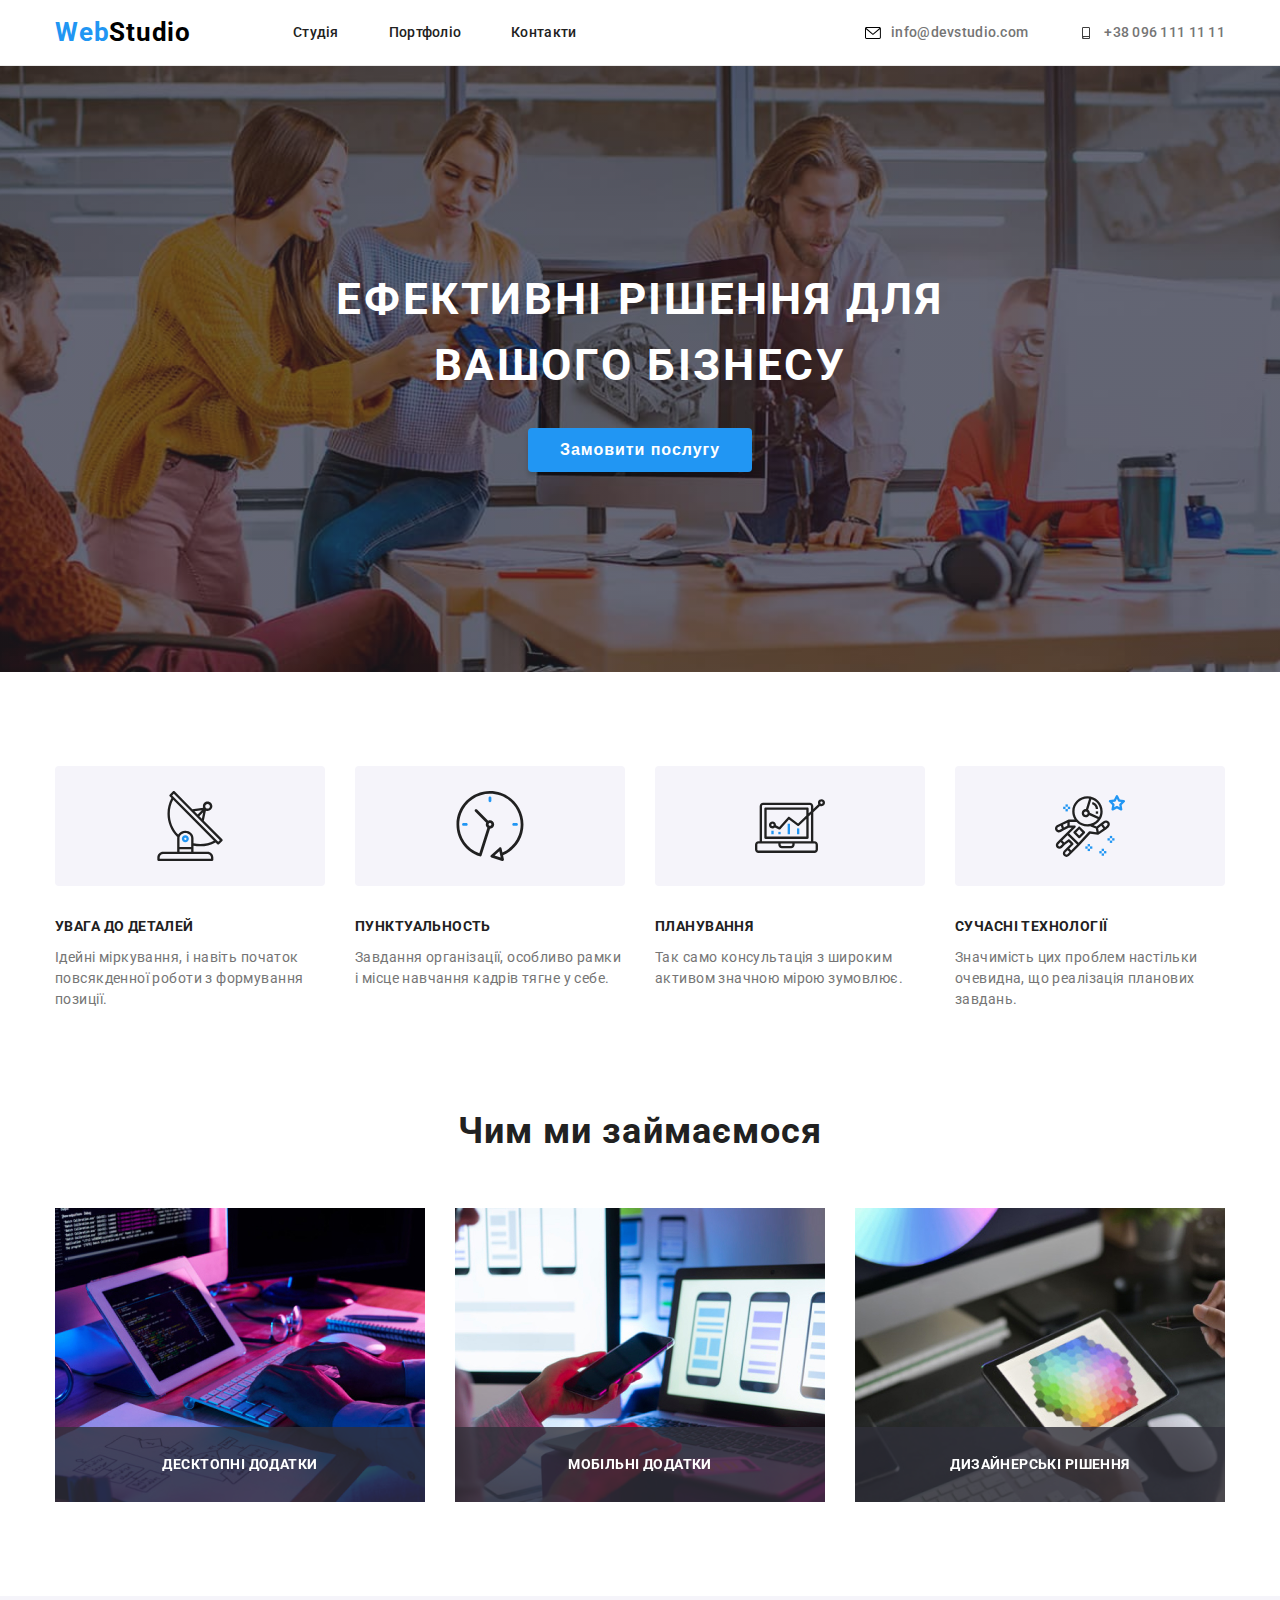
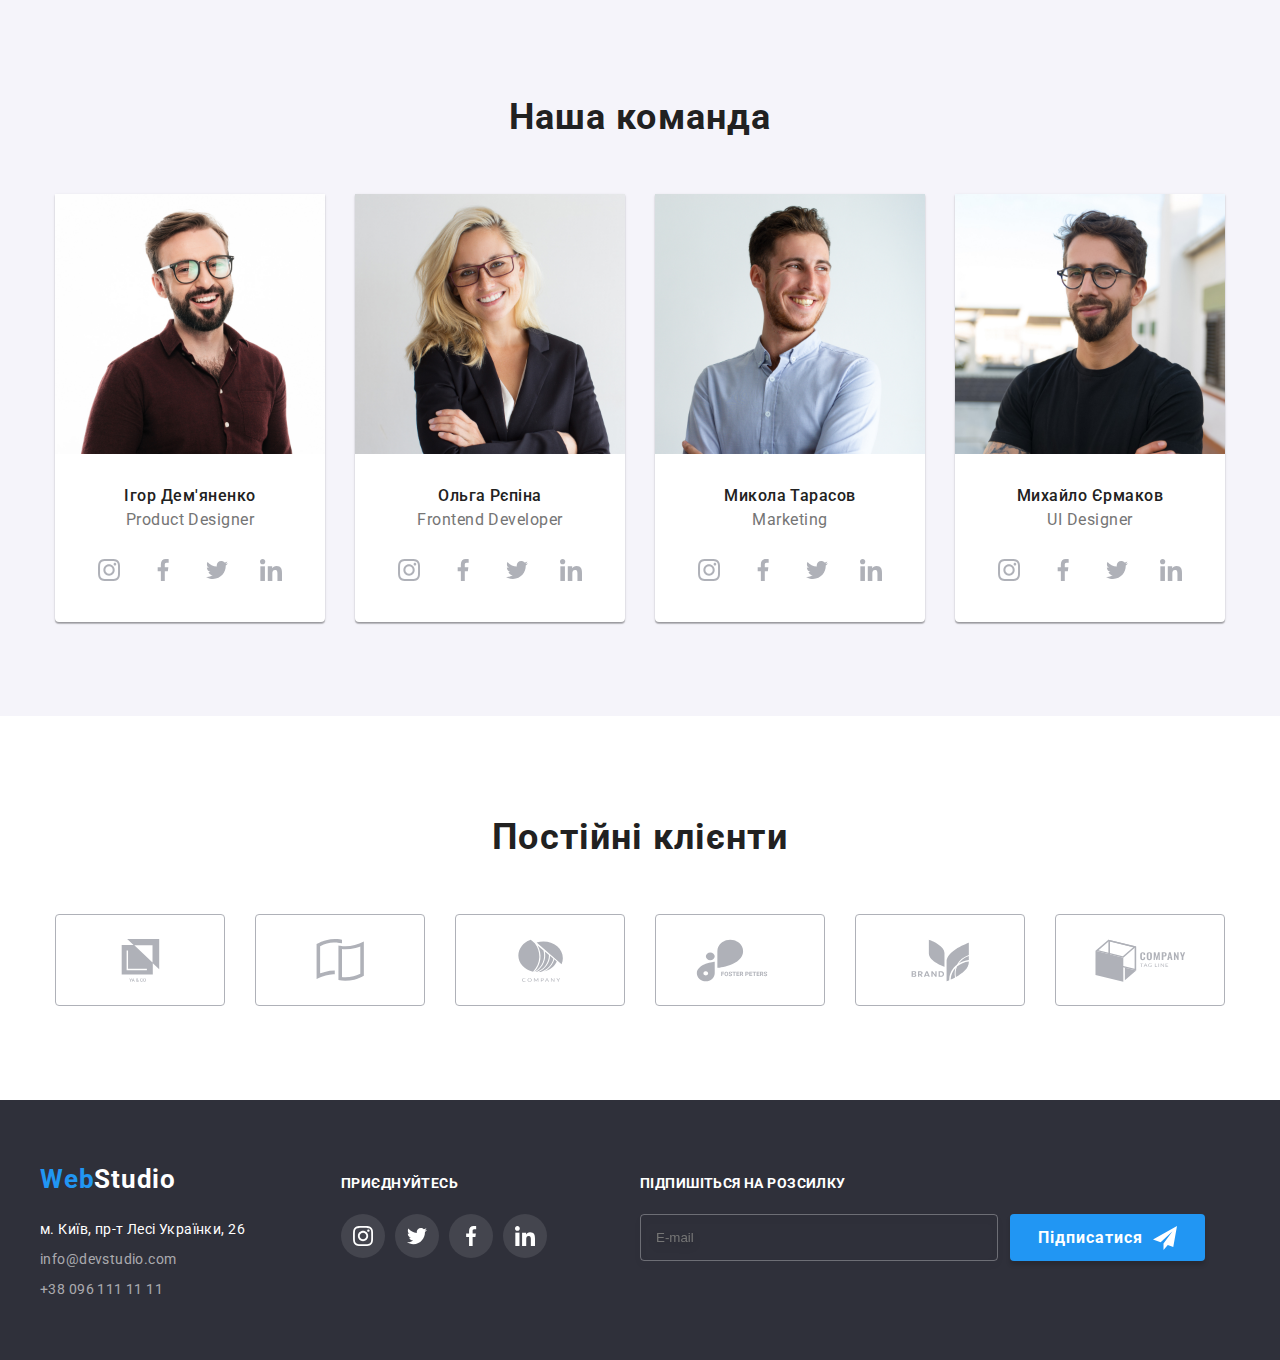
==== commit b9f7ec44: "+" ====
--- a/index.html
+++ b/index.html
@@ -70,29 +70,37 @@
           <button type="button" data-modal-open class="buttonn-request">Замовити послугу</button>
           <div class="backdrop is-hidden" data-modal>
             <div class="modal">
-              <div>
+              <form>
                 <button type="button" class="btn-close" data-modal-close>
                   <svg class="icon-close">
                     <use href="./images/svg/sprite3.svg#icon-close"></use>
                   </svg>
                 </button>
-              </div>
-              <div class="conteiner-modal">
+
                 <h1 class="model-tittle">Залиште свої дані, ми вам передзвонимо</h1>
-                <div class="lable">
-                  <label for="name">Ім'я</label>
-
-                  <input
-                    type="text"
-                    id="name"
-                    name="name"
-                    required
-                    minlength="4"
-                    maxlength="8"
-                    size="10"
-                  />
-                </div>
-              </div>
+
+                <label for="name">Ім'я</label>
+                <input
+                  type="text"
+                  id="name"
+                  name="name"
+                  required
+                  minlength="4"
+                  maxlength="8"
+                  size="10"
+                />
+                <label for="tel">Телефон</label>
+                <input type="tel" name="tel" id="tel" />
+                <label for="mail">Пошта</label>
+                <input type="email" id="email" name="email" />
+                <label for="name" id="name">Коментар</label>
+                <input type="text" id="tet" />
+                <input type="checkbox" value="" id="scales" name="scales" />
+                <label for="scales" id="scales"
+                  >Погоджуюся з розсилкою та приймаю Умови договору</label
+                >
+                <button type="submit">Відправити</button>
+              </form>
             </div>
           </div>
         </div>
--- a/css/style.css
+++ b/css/style.css
@@ -187,7 +187,7 @@
   font-style: normal;
   font-weight: 500;
   font-size: 14px;
-  line-height: 16px;
+  line-height: 1.5;
   letter-spacing: 0.02em;
   color: #757575;
 }
@@ -269,6 +269,10 @@
   color: #ffffff;
   cursor: pointer;
 }
+
+/* label*/
+
+/* label */
 
 .backdrop {
   position: fixed;
@@ -305,7 +309,9 @@
 
   fill: #000000;
 }
-
+.btn-close .icon-close:hover {
+  color: var(--accent-color);
+}
 .btn-close {
   display: block;
   background-color: #ffffff;
@@ -315,21 +321,21 @@
   margin-left: auto;
   margin-right: 8px;
   margin-top: 8px;
+  fill: #000000;
+  cursor: pointer;
 }
 
 .conteiner-modal {
   width: 448px;
   margin: 0 auto;
 }
-.lable {
-}
 
 .model-tittle {
   font-family: 'Roboto';
   font-style: normal;
   font-weight: 700;
   font-size: 20px;
-  line-height: 23px;
+  line-height: 1.5;
   text-align: center;
   letter-spacing: 0.03em;
 
@@ -451,7 +457,7 @@
   font-style: normal;
   font-weight: 700;
   font-size: 14px;
-  line-height: 16px;
+  line-height: 1.5;
   text-align: center;
   letter-spacing: 0.03em;
   text-transform: uppercase;
@@ -688,7 +694,7 @@
   font-style: normal;
   font-weight: 700;
   font-size: 14px;
-  line-height: 16px;
+  line-height: 1.5;
   letter-spacing: 0.03em;
   text-transform: uppercase;
   width: 206px;
@@ -702,7 +708,7 @@
   font-style: normal;
   font-weight: 700;
   font-size: 14px;
-  line-height: 16px;
+  line-height: 1.5;
   letter-spacing: 0.03em;
   text-transform: uppercase;
 
